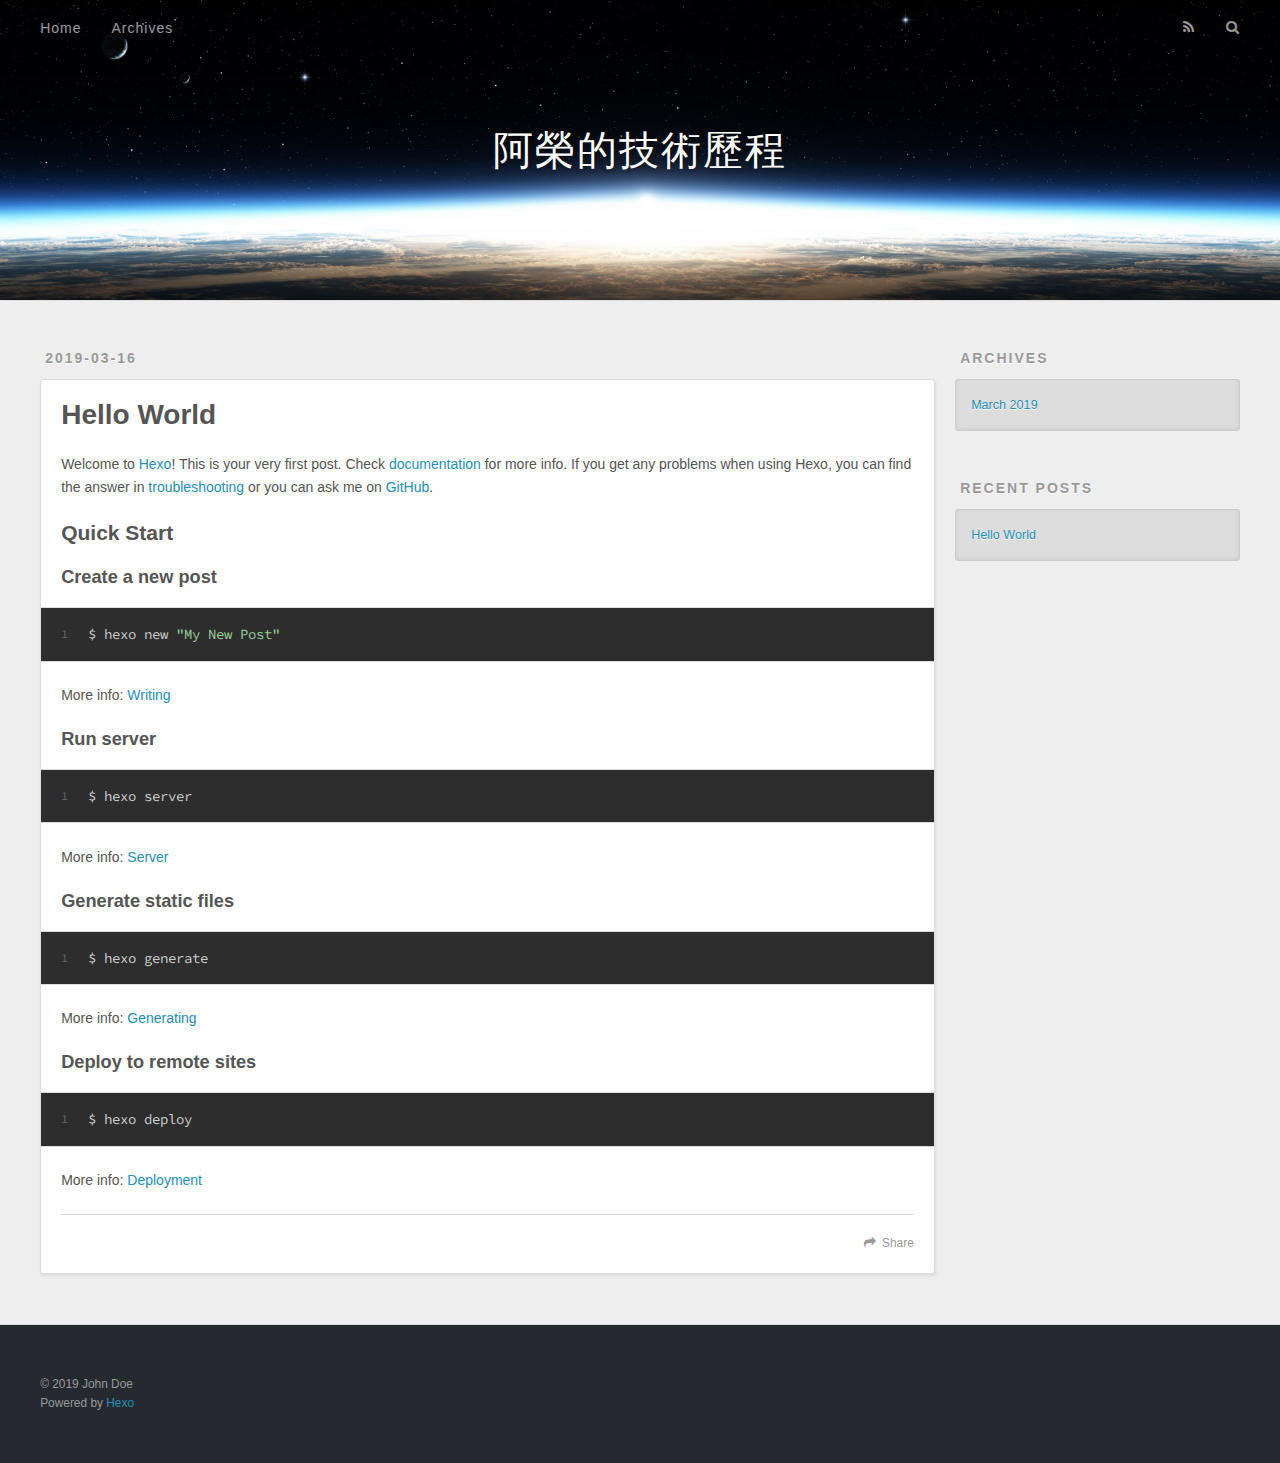
==== index.html @ 1926d674 "Site updated: 2019-03-16 15:23:18" ====
<!DOCTYPE html>
<html>
<head><meta name="generator" content="Hexo 3.8.0">
  <meta charset="utf-8">
  

  
  <title>阿榮的技術歷程</title>
  <meta name="viewport" content="width=device-width, initial-scale=1, maximum-scale=1">
  <meta name="description" content="Impossible is a word to be found only in the dictionary of fools. -- Napoleon">
<meta property="og:type" content="website">
<meta property="og:title" content="阿榮的技術歷程">
<meta property="og:url" content="http://yoursite.com/index.html">
<meta property="og:site_name" content="阿榮的技術歷程">
<meta property="og:description" content="Impossible is a word to be found only in the dictionary of fools. -- Napoleon">
<meta property="og:locale" content="default">
<meta name="twitter:card" content="summary">
<meta name="twitter:title" content="阿榮的技術歷程">
<meta name="twitter:description" content="Impossible is a word to be found only in the dictionary of fools. -- Napoleon">
  
    <link rel="alternate" href="/atom.xml" title="阿榮的技術歷程" type="application/atom+xml">
  
  
    <link rel="icon" href="/favicon.png">
  
  
    <link href="//fonts.googleapis.com/css?family=Source+Code+Pro" rel="stylesheet" type="text/css">
  
  <link rel="stylesheet" href="/css/style.css">
</head>
</html>
<body>
  <div id="container">
    <div id="wrap">
      <header id="header">
  <div id="banner"></div>
  <div id="header-outer" class="outer">
    <div id="header-title" class="inner">
      <h1 id="logo-wrap">
        <a href="/" id="logo">阿榮的技術歷程</a>
      </h1>
      
    </div>
    <div id="header-inner" class="inner">
      <nav id="main-nav">
        <a id="main-nav-toggle" class="nav-icon"></a>
        
          <a class="main-nav-link" href="/">Home</a>
        
          <a class="main-nav-link" href="/archives">Archives</a>
        
      </nav>
      <nav id="sub-nav">
        
          <a id="nav-rss-link" class="nav-icon" href="/atom.xml" title="RSS Feed"></a>
        
        <a id="nav-search-btn" class="nav-icon" title="Search"></a>
      </nav>
      <div id="search-form-wrap">
        <form action="//google.com/search" method="get" accept-charset="UTF-8" class="search-form"><input type="search" name="q" class="search-form-input" placeholder="Search"><button type="submit" class="search-form-submit">&#xF002;</button><input type="hidden" name="sitesearch" value="http://yoursite.com"></form>
      </div>
    </div>
  </div>
</header>
      <div class="outer">
        <section id="main">
  
    <article id="post-hello-world" class="article article-type-post" itemscope itemprop="blogPost">
  <div class="article-meta">
    <a href="/2019/03/16/hello-world/" class="article-date">
  <time datetime="2019-03-16T07:16:13.086Z" itemprop="datePublished">2019-03-16</time>
</a>
    
  </div>
  <div class="article-inner">
    
    
      <header class="article-header">
        
  
    <h1 itemprop="name">
      <a class="article-title" href="/2019/03/16/hello-world/">Hello World</a>
    </h1>
  

      </header>
    
    <div class="article-entry" itemprop="articleBody">
      
        <p>Welcome to <a href="https://hexo.io/" target="_blank" rel="noopener">Hexo</a>! This is your very first post. Check <a href="https://hexo.io/docs/" target="_blank" rel="noopener">documentation</a> for more info. If you get any problems when using Hexo, you can find the answer in <a href="https://hexo.io/docs/troubleshooting.html" target="_blank" rel="noopener">troubleshooting</a> or you can ask me on <a href="https://github.com/hexojs/hexo/issues" target="_blank" rel="noopener">GitHub</a>.</p>
<h2 id="Quick-Start"><a href="#Quick-Start" class="headerlink" title="Quick Start"></a>Quick Start</h2><h3 id="Create-a-new-post"><a href="#Create-a-new-post" class="headerlink" title="Create a new post"></a>Create a new post</h3><figure class="highlight bash"><table><tr><td class="gutter"><pre><span class="line">1</span><br></pre></td><td class="code"><pre><span class="line">$ hexo new <span class="string">"My New Post"</span></span><br></pre></td></tr></table></figure>
<p>More info: <a href="https://hexo.io/docs/writing.html" target="_blank" rel="noopener">Writing</a></p>
<h3 id="Run-server"><a href="#Run-server" class="headerlink" title="Run server"></a>Run server</h3><figure class="highlight bash"><table><tr><td class="gutter"><pre><span class="line">1</span><br></pre></td><td class="code"><pre><span class="line">$ hexo server</span><br></pre></td></tr></table></figure>
<p>More info: <a href="https://hexo.io/docs/server.html" target="_blank" rel="noopener">Server</a></p>
<h3 id="Generate-static-files"><a href="#Generate-static-files" class="headerlink" title="Generate static files"></a>Generate static files</h3><figure class="highlight bash"><table><tr><td class="gutter"><pre><span class="line">1</span><br></pre></td><td class="code"><pre><span class="line">$ hexo generate</span><br></pre></td></tr></table></figure>
<p>More info: <a href="https://hexo.io/docs/generating.html" target="_blank" rel="noopener">Generating</a></p>
<h3 id="Deploy-to-remote-sites"><a href="#Deploy-to-remote-sites" class="headerlink" title="Deploy to remote sites"></a>Deploy to remote sites</h3><figure class="highlight bash"><table><tr><td class="gutter"><pre><span class="line">1</span><br></pre></td><td class="code"><pre><span class="line">$ hexo deploy</span><br></pre></td></tr></table></figure>
<p>More info: <a href="https://hexo.io/docs/deployment.html" target="_blank" rel="noopener">Deployment</a></p>

      
    </div>
    <footer class="article-footer">
      <a data-url="http://yoursite.com/2019/03/16/hello-world/" data-id="cjtb5z2pp0000u8vfqrn2j6ut" class="article-share-link">Share</a>
      
      
    </footer>
  </div>
  
</article>


  


</section>
        
          <aside id="sidebar">
  
    

  
    

  
    
  
    
  <div class="widget-wrap">
    <h3 class="widget-title">Archives</h3>
    <div class="widget">
      <ul class="archive-list"><li class="archive-list-item"><a class="archive-list-link" href="/archives/2019/03/">March 2019</a></li></ul>
    </div>
  </div>


  
    
  <div class="widget-wrap">
    <h3 class="widget-title">Recent Posts</h3>
    <div class="widget">
      <ul>
        
          <li>
            <a href="/2019/03/16/hello-world/">Hello World</a>
          </li>
        
      </ul>
    </div>
  </div>

  
</aside>
        
      </div>
      <footer id="footer">
  
  <div class="outer">
    <div id="footer-info" class="inner">
      &copy; 2019 John Doe<br>
      Powered by <a href="http://hexo.io/" target="_blank">Hexo</a>
    </div>
  </div>
</footer>
    </div>
    <nav id="mobile-nav">
  
    <a href="/" class="mobile-nav-link">Home</a>
  
    <a href="/archives" class="mobile-nav-link">Archives</a>
  
</nav>
    

<script src="//ajax.googleapis.com/ajax/libs/jquery/2.0.3/jquery.min.js"></script>


  <link rel="stylesheet" href="/fancybox/jquery.fancybox.css">
  <script src="/fancybox/jquery.fancybox.pack.js"></script>


<script src="/js/script.js"></script>



  </div>
</body>
</html>
---- css/style.css ----
body {
  width: 100%;
}
body:before,
body:after {
  content: "";
  display: table;
}
body:after {
  clear: both;
}
html,
body,
div,
span,
applet,
object,
iframe,
h1,
h2,
h3,
h4,
h5,
h6,
p,
blockquote,
pre,
a,
abbr,
acronym,
address,
big,
cite,
code,
del,
dfn,
em,
img,
ins,
kbd,
q,
s,
samp,
small,
strike,
strong,
sub,
sup,
tt,
var,
dl,
dt,
dd,
ol,
ul,
li,
fieldset,
form,
label,
legend,
table,
caption,
tbody,
tfoot,
thead,
tr,
th,
td {
  margin: 0;
  padding: 0;
  border: 0;
  outline: 0;
  font-weight: inherit;
  font-style: inherit;
  font-family: inherit;
  font-size: 100%;
  vertical-align: baseline;
}
body {
  line-height: 1;
  color: #000;
  background: #fff;
}
ol,
ul {
  list-style: none;
}
table {
  border-collapse: separate;
  border-spacing: 0;
  vertical-align: middle;
}
caption,
th,
td {
  text-align: left;
  font-weight: normal;
  vertical-align: middle;
}
a img {
  border: none;
}
input,
button {
  margin: 0;
  padding: 0;
}
input::-moz-focus-inner,
button::-moz-focus-inner {
  border: 0;
  padding: 0;
}
@font-face {
  font-family: FontAwesome;
  font-style: normal;
  font-weight: normal;
  src: url("fonts/fontawesome-webfont.eot?v=#4.0.3");
  src: url("fonts/fontawesome-webfont.eot?#iefix&v=#4.0.3") format("embedded-opentype"), url("fonts/fontawesome-webfont.woff?v=#4.0.3") format("woff"), url("fonts/fontawesome-webfont.ttf?v=#4.0.3") format("truetype"), url("fonts/fontawesome-webfont.svg#fontawesomeregular?v=#4.0.3") format("svg");
}
html,
body,
#container {
  height: 100%;
}
body {
  background: #eee;
  font: 14px -apple-system, BlinkMacSystemFont, "Segoe UI", "Roboto", "Oxygen", "Ubuntu", "Cantarell", "Fira Sans", "Droid Sans", "Helvetica Neue", sans-serif;
  -webkit-text-size-adjust: 100%;
}
.outer {
  max-width: 1220px;
  margin: 0 auto;
  padding: 0 20px;
}
.outer:before,
.outer:after {
  content: "";
  display: table;
}
.outer:after {
  clear: both;
}
.inner {
  display: inline;
  float: left;
  width: 98.33333333333333%;
  margin: 0 0.833333333333333%;
}
.left,
.alignleft {
  float: left;
}
.right,
.alignright {
  float: right;
}
.clear {
  clear: both;
}
#container {
  position: relative;
}
.mobile-nav-on {
  overflow: hidden;
}
#wrap {
  height: 100%;
  width: 100%;
  position: absolute;
  top: 0;
  left: 0;
  -webkit-transition: 0.2s ease-out;
  -moz-transition: 0.2s ease-out;
  -ms-transition: 0.2s ease-out;
  transition: 0.2s ease-out;
  z-index: 1;
  background: #eee;
}
.mobile-nav-on #wrap {
  left: 280px;
}
@media screen and (min-width: 768px) {
  #main {
    display: inline;
    float: left;
    width: 73.33333333333333%;
    margin: 0 0.833333333333333%;
  }
}
.article-date,
.article-category-link,
.archive-year,
.widget-title {
  text-decoration: none;
  text-transform: uppercase;
  letter-spacing: 2px;
  color: #999;
  margin-bottom: 1em;
  margin-left: 5px;
  line-height: 1em;
  text-shadow: 0 1px #fff;
  font-weight: bold;
}
.article-inner,
.archive-article-inner {
  background: #fff;
  -webkit-box-shadow: 1px 2px 3px #ddd;
  box-shadow: 1px 2px 3px #ddd;
  border: 1px solid #ddd;
  border-radius: 3px;
}
.article-entry h1,
.widget h1 {
  font-size: 2em;
}
.article-entry h2,
.widget h2 {
  font-size: 1.5em;
}
.article-entry h3,
.widget h3 {
  font-size: 1.3em;
}
.article-entry h4,
.widget h4 {
  font-size: 1.2em;
}
.article-entry h5,
.widget h5 {
  font-size: 1em;
}
.article-entry h6,
.widget h6 {
  font-size: 1em;
  color: #999;
}
.article-entry hr,
.widget hr {
  border: 1px dashed #ddd;
}
.article-entry strong,
.widget strong {
  font-weight: bold;
}
.article-entry em,
.widget em,
.article-entry cite,
.widget cite {
  font-style: italic;
}
.article-entry sup,
.widget sup,
.article-entry sub,
.widget sub {
  font-size: 0.75em;
  line-height: 0;
  position: relative;
  vertical-align: baseline;
}
.article-entry sup,
.widget sup {
  top: -0.5em;
}
.article-entry sub,
.widget sub {
  bottom: -0.2em;
}
.article-entry small,
.widget small {
  font-size: 0.85em;
}
.article-entry acronym,
.widget acronym,
.article-entry abbr,
.widget abbr {
  border-bottom: 1px dotted;
}
.article-entry ul,
.widget ul,
.article-entry ol,
.widget ol,
.article-entry dl,
.widget dl {
  margin: 0 20px;
  line-height: 1.6em;
}
.article-entry ul ul,
.widget ul ul,
.article-entry ol ul,
.widget ol ul,
.article-entry ul ol,
.widget ul ol,
.article-entry ol ol,
.widget ol ol {
  margin-top: 0;
  margin-bottom: 0;
}
.article-entry ul,
.widget ul {
  list-style: disc;
}
.article-entry ol,
.widget ol {
  list-style: decimal;
}
.article-entry dt,
.widget dt {
  font-weight: bold;
}
#header {
  height: 300px;
  position: relative;
  border-bottom: 1px solid #ddd;
}
#header:before,
#header:after {
  content: "";
  position: absolute;
  left: 0;
  right: 0;
  height: 40px;
}
#header:before {
  top: 0;
  background: -webkit-linear-gradient(rgba(0,0,0,0.2), transparent);
  background: -moz-linear-gradient(rgba(0,0,0,0.2), transparent);
  background: -ms-linear-gradient(rgba(0,0,0,0.2), transparent);
  background: linear-gradient(rgba(0,0,0,0.2), transparent);
}
#header:after {
  bottom: 0;
  background: -webkit-linear-gradient(transparent, rgba(0,0,0,0.2));
  background: -moz-linear-gradient(transparent, rgba(0,0,0,0.2));
  background: -ms-linear-gradient(transparent, rgba(0,0,0,0.2));
  background: linear-gradient(transparent, rgba(0,0,0,0.2));
}
#header-outer {
  height: 100%;
  position: relative;
}
#header-inner {
  position: relative;
  overflow: hidden;
}
#banner {
  position: absolute;
  top: 0;
  left: 0;
  width: 100%;
  height: 100%;
  background: url("images/banner.jpg") center #000;
  -webkit-background-size: cover;
  -moz-background-size: cover;
  background-size: cover;
  z-index: -1;
}
#header-title {
  text-align: center;
  height: 40px;
  position: absolute;
  top: 50%;
  left: 0;
  margin-top: -20px;
}
#logo,
#subtitle {
  text-decoration: none;
  color: #fff;
  font-weight: 300;
  text-shadow: 0 1px 4px rgba(0,0,0,0.3);
}
#logo {
  font-size: 40px;
  line-height: 40px;
  letter-spacing: 2px;
}
#subtitle {
  font-size: 16px;
  line-height: 16px;
  letter-spacing: 1px;
}
#subtitle-wrap {
  margin-top: 16px;
}
#main-nav {
  float: left;
  margin-left: -15px;
}
.nav-icon,
.main-nav-link {
  float: left;
  color: #fff;
  opacity: 0.6;
  text-decoration: none;
  text-shadow: 0 1px rgba(0,0,0,0.2);
  -webkit-transition: opacity 0.2s;
  -moz-transition: opacity 0.2s;
  -ms-transition: opacity 0.2s;
  transition: opacity 0.2s;
  display: block;
  padding: 20px 15px;
}
.nav-icon:hover,
.main-nav-link:hover {
  opacity: 1;
}
.nav-icon {
  font-family: FontAwesome;
  text-align: center;
  font-size: 14px;
  width: 14px;
  height: 14px;
  padding: 20px 15px;
  position: relative;
  cursor: pointer;
}
.main-nav-link {
  font-weight: 300;
  letter-spacing: 1px;
}
@media screen and (max-width: 479px) {
  .main-nav-link {
    display: none;
  }
}
#main-nav-toggle {
  display: none;
}
#main-nav-toggle:before {
  content: "\f0c9";
}
@media screen and (max-width: 479px) {
  #main-nav-toggle {
    display: block;
  }
}
#sub-nav {
  float: right;
  margin-right: -15px;
}
#nav-rss-link:before {
  content: "\f09e";
}
#nav-search-btn:before {
  content: "\f002";
}
#search-form-wrap {
  position: absolute;
  top: 15px;
  width: 150px;
  height: 30px;
  right: -150px;
  opacity: 0;
  -webkit-transition: 0.2s ease-out;
  -moz-transition: 0.2s ease-out;
  -ms-transition: 0.2s ease-out;
  transition: 0.2s ease-out;
}
#search-form-wrap.on {
  opacity: 1;
  right: 0;
}
@media screen and (max-width: 479px) {
  #search-form-wrap {
    width: 100%;
    right: -100%;
  }
}
.search-form {
  position: absolute;
  top: 0;
  left: 0;
  right: 0;
  background: #fff;
  padding: 5px 15px;
  border-radius: 15px;
  -webkit-box-shadow: 0 0 10px rgba(0,0,0,0.3);
  box-shadow: 0 0 10px rgba(0,0,0,0.3);
}
.search-form-input {
  border: none;
  background: none;
  color: #555;
  width: 100%;
  font: 13px -apple-system, BlinkMacSystemFont, "Segoe UI", "Roboto", "Oxygen", "Ubuntu", "Cantarell", "Fira Sans", "Droid Sans", "Helvetica Neue", sans-serif;
  outline: none;
}
.search-form-input::-webkit-search-results-decoration,
.search-form-input::-webkit-search-cancel-button {
  -webkit-appearance: none;
}
.search-form-submit {
  position: absolute;
  top: 50%;
  right: 10px;
  margin-top: -7px;
  font: 13px FontAwesome;
  border: none;
  background: none;
  color: #bbb;
  cursor: pointer;
}
.search-form-submit:hover,
.search-form-submit:focus {
  color: #777;
}
.article {
  margin: 50px 0;
}
.article-inner {
  overflow: hidden;
}
.article-meta:before,
.article-meta:after {
  content: "";
  display: table;
}
.article-meta:after {
  clear: both;
}
.article-date {
  float: left;
}
.article-category {
  float: left;
  line-height: 1em;
  color: #ccc;
  text-shadow: 0 1px #fff;
  margin-left: 8px;
}
.article-category:before {
  content: "\2022";
}
.article-category-link {
  margin: 0 12px 1em;
}
.article-header {
  padding: 20px 20px 0;
}
.article-title {
  text-decoration: none;
  font-size: 2em;
  font-weight: bold;
  color: #555;
  line-height: 1.1em;
  -webkit-transition: color 0.2s;
  -moz-transition: color 0.2s;
  -ms-transition: color 0.2s;
  transition: color 0.2s;
}
a.article-title:hover {
  color: #258fb8;
}
.article-entry {
  color: #555;
  padding: 0 20px;
}
.article-entry:before,
.article-entry:after {
  content: "";
  display: table;
}
.article-entry:after {
  clear: both;
}
.article-entry p,
.article-entry table {
  line-height: 1.6em;
  margin: 1.6em 0;
}
.article-entry h1,
.article-entry h2,
.article-entry h3,
.article-entry h4,
.article-entry h5,
.article-entry h6 {
  font-weight: bold;
}
.article-entry h1,
.article-entry h2,
.article-entry h3,
.article-entry h4,
.article-entry h5,
.article-entry h6 {
  line-height: 1.1em;
  margin: 1.1em 0;
}
.article-entry a {
  color: #258fb8;
  text-decoration: none;
}
.article-entry a:hover {
  text-decoration: underline;
}
.article-entry ul,
.article-entry ol,
.article-entry dl {
  margin-top: 1.6em;
  margin-bottom: 1.6em;
}
.article-entry img,
.article-entry video {
  max-width: 100%;
  height: auto;
  display: block;
  margin: auto;
}
.article-entry iframe {
  border: none;
}
.article-entry table {
  width: 100%;
  border-collapse: collapse;
  border-spacing: 0;
}
.article-entry th {
  font-weight: bold;
  border-bottom: 3px solid #ddd;
  padding-bottom: 0.5em;
}
.article-entry td {
  border-bottom: 1px solid #ddd;
  padding: 10px 0;
}
.article-entry blockquote {
  font-family: Georgia, "Times New Roman", serif;
  font-size: 1.4em;
  margin: 1.6em 20px;
  text-align: center;
}
.article-entry blockquote footer {
  font-size: 14px;
  margin: 1.6em 0;
  font-family: -apple-system, BlinkMacSystemFont, "Segoe UI", "Roboto", "Oxygen", "Ubuntu", "Cantarell", "Fira Sans", "Droid Sans", "Helvetica Neue", sans-serif;
}
.article-entry blockquote footer cite:before {
  content: "—";
  padding: 0 0.5em;
}
.article-entry .pullquote {
  text-align: left;
  width: 45%;
  margin: 0;
}
.article-entry .pullquote.left {
  margin-left: 0.5em;
  margin-right: 1em;
}
.article-entry .pullquote.right {
  margin-right: 0.5em;
  margin-left: 1em;
}
.article-entry .caption {
  color: #999;
  display: block;
  font-size: 0.9em;
  margin-top: 0.5em;
  position: relative;
  text-align: center;
}
.article-entry .video-container {
  position: relative;
  padding-top: 56.25%;
  height: 0;
  overflow: hidden;
}
.article-entry .video-container iframe,
.article-entry .video-container object,
.article-entry .video-container embed {
  position: absolute;
  top: 0;
  left: 0;
  width: 100%;
  height: 100%;
  margin-top: 0;
}
.article-more-link a {
  display: inline-block;
  line-height: 1em;
  padding: 6px 15px;
  border-radius: 15px;
  background: #eee;
  color: #999;
  text-shadow: 0 1px #fff;
  text-decoration: none;
}
.article-more-link a:hover {
  background: #258fb8;
  color: #fff;
  text-decoration: none;
  text-shadow: 0 1px #1e7293;
}
.article-footer {
  font-size: 0.85em;
  line-height: 1.6em;
  border-top: 1px solid #ddd;
  padding-top: 1.6em;
  margin: 0 20px 20px;
}
.article-footer:before,
.article-footer:after {
  content: "";
  display: table;
}
.article-footer:after {
  clear: both;
}
.article-footer a {
  color: #999;
  text-decoration: none;
}
.article-footer a:hover {
  color: #555;
}
.article-tag-list-item {
  float: left;
  margin-right: 10px;
}
.article-tag-list-link:before {
  content: "#";
}
.article-comment-link {
  float: right;
}
.article-comment-link:before {
  content: "\f075";
  font-family: FontAwesome;
  padding-right: 8px;
}
.article-share-link {
  cursor: pointer;
  float: right;
  margin-left: 20px;
}
.article-share-link:before {
  content: "\f064";
  font-family: FontAwesome;
  padding-right: 6px;
}
#article-nav {
  position: relative;
}
#article-nav:before,
#article-nav:after {
  content: "";
  display: table;
}
#article-nav:after {
  clear: both;
}
@media screen and (min-width: 768px) {
  #article-nav {
    margin: 50px 0;
  }
  #article-nav:before {
    width: 8px;
    height: 8px;
    position: absolute;
    top: 50%;
    left: 50%;
    margin-top: -4px;
    margin-left: -4px;
    content: "";
    border-radius: 50%;
    background: #ddd;
    -webkit-box-shadow: 0 1px 2px #fff;
    box-shadow: 0 1px 2px #fff;
  }
}
.article-nav-link-wrap {
  text-decoration: none;
  text-shadow: 0 1px #fff;
  color: #999;
  -webkit-box-sizing: border-box;
  -moz-box-sizing: border-box;
  box-sizing: border-box;
  margin-top: 50px;
  text-align: center;
  display: block;
}
.article-nav-link-wrap:hover {
  color: #555;
}
@media screen and (min-width: 768px) {
  .article-nav-link-wrap {
    width: 50%;
    margin-top: 0;
  }
}
@media screen and (min-width: 768px) {
  #article-nav-newer {
    float: left;
    text-align: right;
    padding-right: 20px;
  }
}
@media screen and (min-width: 768px) {
  #article-nav-older {
    float: right;
    text-align: left;
    padding-left: 20px;
  }
}
.article-nav-caption {
  text-transform: uppercase;
  letter-spacing: 2px;
  color: #ddd;
  line-height: 1em;
  font-weight: bold;
}
#article-nav-newer .article-nav-caption {
  margin-right: -2px;
}
.article-nav-title {
  font-size: 0.85em;
  line-height: 1.6em;
  margin-top: 0.5em;
}
.article-share-box {
  position: absolute;
  display: none;
  background: #fff;
  -webkit-box-shadow: 1px 2px 10px rgba(0,0,0,0.2);
  box-shadow: 1px 2px 10px rgba(0,0,0,0.2);
  border-radius: 3px;
  margin-left: -145px;
  overflow: hidden;
  z-index: 1;
}
.article-share-box.on {
  display: block;
}
.article-share-input {
  width: 100%;
  background: none;
  -webkit-box-sizing: border-box;
  -moz-box-sizing: border-box;
  box-sizing: border-box;
  font: 14px -apple-system, BlinkMacSystemFont, "Segoe UI", "Roboto", "Oxygen", "Ubuntu", "Cantarell", "Fira Sans", "Droid Sans", "Helvetica Neue", sans-serif;
  padding: 0 15px;
  color: #555;
  outline: none;
  border: 1px solid #ddd;
  border-radius: 3px 3px 0 0;
  height: 36px;
  line-height: 36px;
}
.article-share-links {
  background: #eee;
}
.article-share-links:before,
.article-share-links:after {
  content: "";
  display: table;
}
.article-share-links:after {
  clear: both;
}
.article-share-twitter,
.article-share-facebook,
.article-share-pinterest,
.article-share-google {
  width: 50px;
  height: 36px;
  display: block;
  float: left;
  position: relative;
  color: #999;
  text-shadow: 0 1px #fff;
}
.article-share-twitter:before,
.article-share-facebook:before,
.article-share-pinterest:before,
.article-share-google:before {
  font-size: 20px;
  font-family: FontAwesome;
  width: 20px;
  height: 20px;
  position: absolute;
  top: 50%;
  left: 50%;
  margin-top: -10px;
  margin-left: -10px;
  text-align: center;
}
.article-share-twitter:hover,
.article-share-facebook:hover,
.article-share-pinterest:hover,
.article-share-google:hover {
  color: #fff;
}
.article-share-twitter:before {
  content: "\f099";
}
.article-share-twitter:hover {
  background: #00aced;
  text-shadow: 0 1px #008abe;
}
.article-share-facebook:before {
  content: "\f09a";
}
.article-share-facebook:hover {
  background: #3b5998;
  text-shadow: 0 1px #2f477a;
}
.article-share-pinterest:before {
  content: "\f0d2";
}
.article-share-pinterest:hover {
  background: #cb2027;
  text-shadow: 0 1px #a21a1f;
}
.article-share-google:before {
  content: "\f0d5";
}
.article-share-google:hover {
  background: #dd4b39;
  text-shadow: 0 1px #be3221;
}
.article-gallery {
  background: #000;
  position: relative;
}
.article-gallery-photos {
  position: relative;
  overflow: hidden;
}
.article-gallery-img {
  display: none;
  max-width: 100%;
}
.article-gallery-img:first-child {
  display: block;
}
.article-gallery-img.loaded {
  position: absolute;
  display: block;
}
.article-gallery-img img {
  display: block;
  max-width: 100%;
  margin: 0 auto;
}
#comments {
  background: #fff;
  -webkit-box-shadow: 1px 2px 3px #ddd;
  box-shadow: 1px 2px 3px #ddd;
  padding: 20px;
  border: 1px solid #ddd;
  border-radius: 3px;
  margin: 50px 0;
}
#comments a {
  color: #258fb8;
}
.archives-wrap {
  margin: 50px 0;
}
.archives:before,
.archives:after {
  content: "";
  display: table;
}
.archives:after {
  clear: both;
}
.archive-year-wrap {
  margin-bottom: 1em;
}
.archives {
  -webkit-column-gap: 10px;
  -moz-column-gap: 10px;
  column-gap: 10px;
}
@media screen and (min-width: 480px) and (max-width: 767px) {
  .archives {
    -webkit-column-count: 2;
    -moz-column-count: 2;
    column-count: 2;
  }
}
@media screen and (min-width: 768px) {
  .archives {
    -webkit-column-count: 3;
    -moz-column-count: 3;
    column-count: 3;
  }
}
.archive-article {
  -webkit-column-break-inside: avoid;
  page-break-inside: avoid;
  overflow: hidden;
  break-inside: avoid-column;
}
.archive-article-inner {
  padding: 10px;
  margin-bottom: 15px;
}
.archive-article-title {
  text-decoration: none;
  font-weight: bold;
  color: #555;
  -webkit-transition: color 0.2s;
  -moz-transition: color 0.2s;
  -ms-transition: color 0.2s;
  transition: color 0.2s;
  line-height: 1.6em;
}
.archive-article-title:hover {
  color: #258fb8;
}
.archive-article-footer {
  margin-top: 1em;
}
.archive-article-date {
  color: #999;
  text-decoration: none;
  font-size: 0.85em;
  line-height: 1em;
  margin-bottom: 0.5em;
  display: block;
}
#page-nav {
  margin: 50px auto;
  background: #fff;
  -webkit-box-shadow: 1px 2px 3px #ddd;
  box-shadow: 1px 2px 3px #ddd;
  border: 1px solid #ddd;
  border-radius: 3px;
  text-align: center;
  color: #999;
  overflow: hidden;
}
#page-nav:before,
#page-nav:after {
  content: "";
  display: table;
}
#page-nav:after {
  clear: both;
}
#page-nav a,
#page-nav span {
  padding: 10px 20px;
  line-height: 1;
  height: 2ex;
}
#page-nav a {
  color: #999;
  text-decoration: none;
}
#page-nav a:hover {
  background: #999;
  color: #fff;
}
#page-nav .prev {
  float: left;
}
#page-nav .next {
  float: right;
}
#page-nav .page-number {
  display: inline-block;
}
@media screen and (max-width: 479px) {
  #page-nav .page-number {
    display: none;
  }
}
#page-nav .current {
  color: #555;
  font-weight: bold;
}
#page-nav .space {
  color: #ddd;
}
#footer {
  background: #262a30;
  padding: 50px 0;
  border-top: 1px solid #ddd;
  color: #999;
}
#footer a {
  color: #258fb8;
  text-decoration: none;
}
#footer a:hover {
  text-decoration: underline;
}
#footer-info {
  line-height: 1.6em;
  font-size: 0.85em;
}
.article-entry pre,
.article-entry .highlight {
  background: #2d2d2d;
  margin: 0 -20px;
  padding: 15px 20px;
  border-style: solid;
  border-color: #ddd;
  border-width: 1px 0;
  overflow: auto;
  color: #ccc;
  line-height: 22.400000000000002px;
}
.article-entry .highlight .gutter pre,
.article-entry .gist .gist-file .gist-data .line-numbers {
  color: #666;
  font-size: 0.85em;
}
.article-entry pre,
.article-entry code {
  font-family: "Source Code Pro", Consolas, Monaco, Menlo, Consolas, monospace;
}
.article-entry code {
  background: #eee;
  text-shadow: 0 1px #fff;
  padding: 0 0.3em;
}
.article-entry pre code {
  background: none;
  text-shadow: none;
  padding: 0;
}
.article-entry .highlight pre {
  border: none;
  margin: 0;
  padding: 0;
}
.article-entry .highlight table {
  margin: 0;
  width: auto;
}
.article-entry .highlight td {
  border: none;
  padding: 0;
}
.article-entry .highlight figcaption {
  font-size: 0.85em;
  color: #999;
  line-height: 1em;
  margin-bottom: 1em;
}
.article-entry .highlight figcaption:before,
.article-entry .highlight figcaption:after {
  content: "";
  display: table;
}
.article-entry .highlight figcaption:after {
  clear: both;
}
.article-entry .highlight figcaption a {
  float: right;
}
.article-entry .highlight .gutter pre {
  text-align: right;
  padding-right: 20px;
}
.article-entry .highlight .line {
  height: 22.400000000000002px;
}
.article-entry .highlight .line.marked {
  background: #515151;
}
.article-entry .gist {
  margin: 0 -20px;
  border-style: solid;
  border-color: #ddd;
  border-width: 1px 0;
  background: #2d2d2d;
  padding: 15px 20px 15px 0;
}
.article-entry .gist .gist-file {
  border: none;
  font-family: "Source Code Pro", Consolas, Monaco, Menlo, Consolas, monospace;
  margin: 0;
}
.article-entry .gist .gist-file .gist-data {
  background: none;
  border: none;
}
.article-entry .gist .gist-file .gist-data .line-numbers {
  background: none;
  border: none;
  padding: 0 20px 0 0;
}
.article-entry .gist .gist-file .gist-data .line-data {
  padding: 0 !important;
}
.article-entry .gist .gist-file .highlight {
  margin: 0;
  padding: 0;
  border: none;
}
.article-entry .gist .gist-file .gist-meta {
  background: #2d2d2d;
  color: #999;
  font: 0.85em -apple-system, BlinkMacSystemFont, "Segoe UI", "Roboto", "Oxygen", "Ubuntu", "Cantarell", "Fira Sans", "Droid Sans", "Helvetica Neue", sans-serif;
  text-shadow: 0 0;
  padding: 0;
  margin-top: 1em;
  margin-left: 20px;
}
.article-entry .gist .gist-file .gist-meta a {
  color: #258fb8;
  font-weight: normal;
}
.article-entry .gist .gist-file .gist-meta a:hover {
  text-decoration: underline;
}
pre .comment,
pre .title {
  color: #999;
}
pre .variable,
pre .attribute,
pre .tag,
pre .regexp,
pre .ruby .constant,
pre .xml .tag .title,
pre .xml .pi,
pre .xml .doctype,
pre .html .doctype,
pre .css .id,
pre .css .class,
pre .css .pseudo {
  color: #f2777a;
}
pre .number,
pre .preprocessor,
pre .built_in,
pre .literal,
pre .params,
pre .constant {
  color: #f99157;
}
pre .class,
pre .ruby .class .title,
pre .css .rules .attribute {
  color: #9c9;
}
pre .string,
pre .value,
pre .inheritance,
pre .header,
pre .ruby .symbol,
pre .xml .cdata {
  color: #9c9;
}
pre .css .hexcolor {
  color: #6cc;
}
pre .function,
pre .python .decorator,
pre .python .title,
pre .ruby .function .title,
pre .ruby .title .keyword,
pre .perl .sub,
pre .javascript .title,
pre .coffeescript .title {
  color: #69c;
}
pre .keyword,
pre .javascript .function {
  color: #c9c;
}
@media screen and (max-width: 479px) {
  #mobile-nav {
    position: absolute;
    top: 0;
    left: 0;
    width: 280px;
    height: 100%;
    background: #191919;
    border-right: 1px solid #fff;
  }
}
@media screen and (max-width: 479px) {
  .mobile-nav-link {
    display: block;
    color: #999;
    text-decoration: none;
    padding: 15px 20px;
    font-weight: bold;
  }
  .mobile-nav-link:hover {
    color: #fff;
  }
}
@media screen and (min-width: 768px) {
  #sidebar {
    display: inline;
    float: left;
    width: 23.333333333333332%;
    margin: 0 0.833333333333333%;
  }
}
.widget-wrap {
  margin: 50px 0;
}
.widget {
  color: #777;
  text-shadow: 0 1px #fff;
  background: #ddd;
  -webkit-box-shadow: 0 -1px 4px #ccc inset;
  box-shadow: 0 -1px 4px #ccc inset;
  border: 1px solid #ccc;
  padding: 15px;
  border-radius: 3px;
}
.widget a {
  color: #258fb8;
  text-decoration: none;
}
.widget a:hover {
  text-decoration: underline;
}
.widget ul ul,
.widget ol ul,
.widget dl ul,
.widget ul ol,
.widget ol ol,
.widget dl ol,
.widget ul dl,
.widget ol dl,
.widget dl dl {
  margin-left: 15px;
  list-style: disc;
}
.widget {
  line-height: 1.6em;
  word-wrap: break-word;
  font-size: 0.9em;
}
.widget ul,
.widget ol {
  list-style: none;
  margin: 0;
}
.widget ul ul,
.widget ol ul,
.widget ul ol,
.widget ol ol {
  margin: 0 20px;
}
.widget ul ul,
.widget ol ul {
  list-style: disc;
}
.widget ul ol,
.widget ol ol {
  list-style: decimal;
}
.category-list-count,
.tag-list-count,
.archive-list-count {
  padding-left: 5px;
  color: #999;
  font-size: 0.85em;
}
.category-list-count:before,
.tag-list-count:before,
.archive-list-count:before {
  content: "(";
}
.category-list-count:after,
.tag-list-count:after,
.archive-list-count:after {
  content: ")";
}
.tagcloud a {
  margin-right: 5px;
  display: inline-block;
}
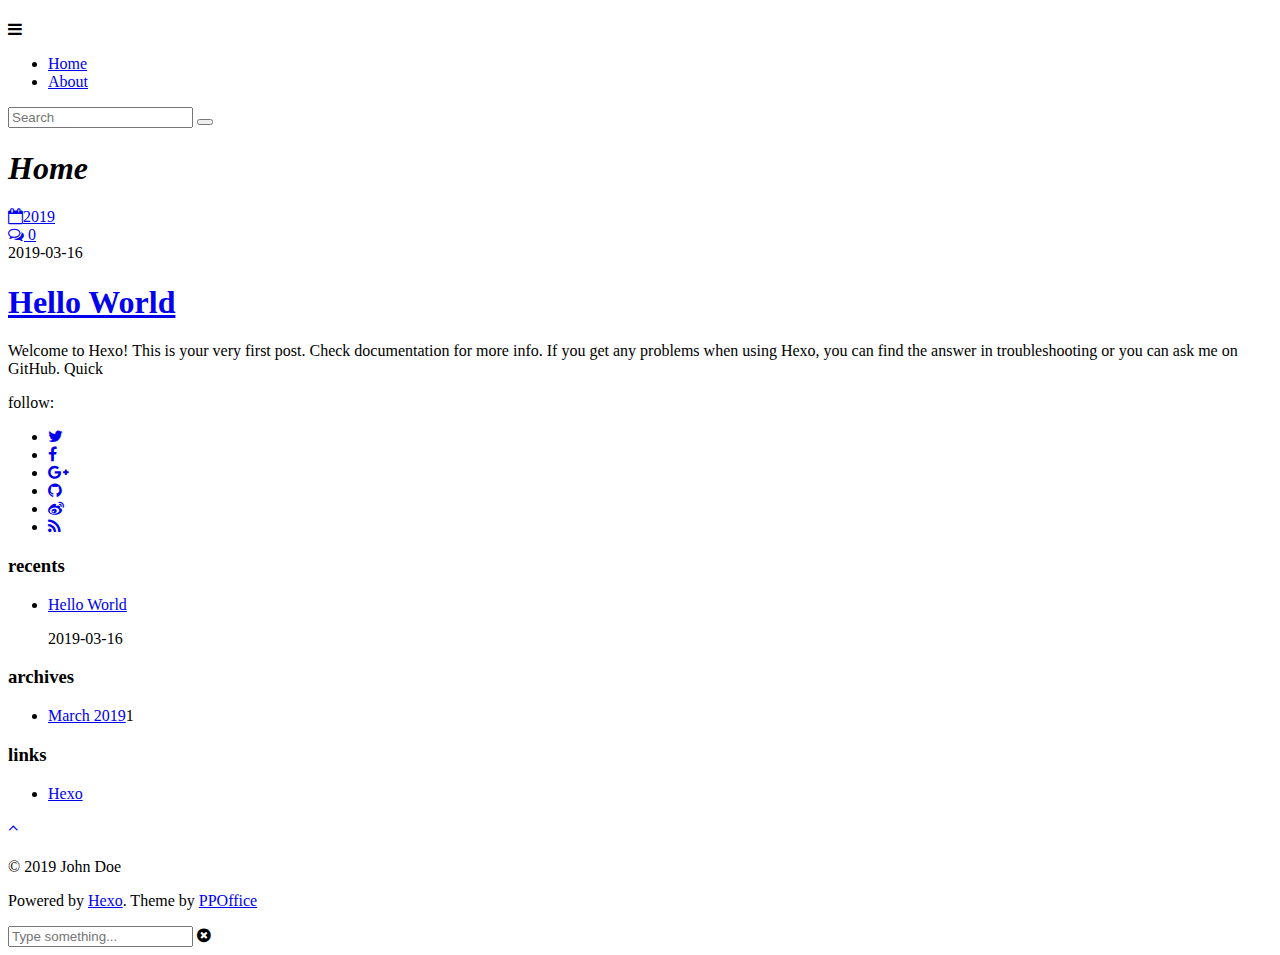
==== commit 49fc6c71: "Site updated: 2019-03-16 19:24:57" ====
--- a/index.html
+++ b/index.html
@@ -1,13 +1,16 @@
 <!DOCTYPE html>
 <html>
 <head><meta name="generator" content="Hexo 3.8.0">
-  <meta charset="utf-8">
-  
-
-  
-  <title>阿榮的技術歷程</title>
-  <meta name="viewport" content="width=device-width, initial-scale=1, maximum-scale=1">
-  <meta name="description" content="Impossible is a word to be found only in the dictionary of fools. -- Napoleon">
+    <meta charset="utf-8">
+
+    
+
+    
+    <title>阿榮的技術歷程</title>
+    
+    <meta name="viewport" content="width=device-width, initial-scale=1, maximum-scale=1">
+    
+    <meta name="description" content="Impossible is a word to be found only in the dictionary of fools. -- Napoleon">
 <meta property="og:type" content="website">
 <meta property="og:title" content="阿榮的技術歷程">
 <meta property="og:url" content="http://yoursite.com/index.html">
@@ -17,171 +20,383 @@
 <meta name="twitter:card" content="summary">
 <meta name="twitter:title" content="阿榮的技術歷程">
 <meta name="twitter:description" content="Impossible is a word to be found only in the dictionary of fools. -- Napoleon">
-  
-    <link rel="alternate" href="/atom.xml" title="阿榮的技術歷程" type="application/atom+xml">
-  
-  
-    <link rel="icon" href="/favicon.png">
-  
-  
-    <link href="//fonts.googleapis.com/css?family=Source+Code+Pro" rel="stylesheet" type="text/css">
-  
-  <link rel="stylesheet" href="/css/style.css">
+    
+
+    
+        <link rel="alternate" href="/" title="阿榮的技術歷程" type="application/atom+xml">
+    
+
+    
+
+    <link rel="stylesheet" href="/libs/font-awesome/css/font-awesome.min.css">
+    <link rel="stylesheet" href="/libs/titillium-web/styles.css">
+    <link rel="stylesheet" href="/libs/source-code-pro/styles.css">
+
+    <link rel="stylesheet" href="/css/style.css">
+
+    <script src="/libs/jquery/3.3.1/jquery.min.js"></script>
+    
+    
+        <link rel="stylesheet" href="/libs/lightgallery/css/lightgallery.min.css">
+    
+    
+        <link rel="stylesheet" href="/libs/justified-gallery/justifiedGallery.min.css">
+    
+    
+    
+
+
 </head>
 </html>
 <body>
-  <div id="container">
     <div id="wrap">
-      <header id="header">
-  <div id="banner"></div>
-  <div id="header-outer" class="outer">
-    <div id="header-title" class="inner">
-      <h1 id="logo-wrap">
-        <a href="/" id="logo">阿榮的技術歷程</a>
-      </h1>
-      
-    </div>
-    <div id="header-inner" class="inner">
-      <nav id="main-nav">
-        <a id="main-nav-toggle" class="nav-icon"></a>
-        
-          <a class="main-nav-link" href="/">Home</a>
-        
-          <a class="main-nav-link" href="/archives">Archives</a>
-        
-      </nav>
-      <nav id="sub-nav">
-        
-          <a id="nav-rss-link" class="nav-icon" href="/atom.xml" title="RSS Feed"></a>
-        
-        <a id="nav-search-btn" class="nav-icon" title="Search"></a>
-      </nav>
-      <div id="search-form-wrap">
-        <form action="//google.com/search" method="get" accept-charset="UTF-8" class="search-form"><input type="search" name="q" class="search-form-input" placeholder="Search"><button type="submit" class="search-form-submit">&#xF002;</button><input type="hidden" name="sitesearch" value="http://yoursite.com"></form>
-      </div>
-    </div>
-  </div>
+        <header id="header">
+    <div id="header-outer" class="outer">
+        <div class="container">
+            <div class="container-inner">
+                <div id="header-title">
+                    <h1 class="logo-wrap">
+                        <a href="/" class="logo"></a>
+                    </h1>
+                    
+                </div>
+                <div id="header-inner" class="nav-container">
+                    <a id="main-nav-toggle" class="nav-icon fa fa-bars"></a>
+                    <div class="nav-container-inner">
+                        <ul id="main-nav">
+                            
+                                <li class="main-nav-list-item">
+                                    <a class="main-nav-list-link" href="/">Home</a>
+                                </li>
+                            
+                                        
+                                    
+                                <li class="main-nav-list-item">
+                                    <a class="main-nav-list-link" href="/about/index.html">About</a>
+                                </li>
+                            
+                        </ul>
+                        <nav id="sub-nav">
+                            <div id="search-form-wrap">
+
+    <form class="search-form">
+        <input type="text" class="ins-search-input search-form-input" placeholder="Search">
+        <button type="submit" class="search-form-submit"></button>
+    </form>
+    <div class="ins-search">
+    <div class="ins-search-mask"></div>
+    <div class="ins-search-container">
+        <div class="ins-input-wrapper">
+            <input type="text" class="ins-search-input" placeholder="Type something...">
+            <span class="ins-close ins-selectable"><i class="fa fa-times-circle"></i></span>
+        </div>
+        <div class="ins-section-wrapper">
+            <div class="ins-section-container"></div>
+        </div>
+    </div>
+</div>
+<script>
+(function (window) {
+    var INSIGHT_CONFIG = {
+        TRANSLATION: {
+            POSTS: 'Posts',
+            PAGES: 'Pages',
+            CATEGORIES: 'Categories',
+            TAGS: 'Tags',
+            UNTITLED: '(Untitled)',
+        },
+        ROOT_URL: '/',
+        CONTENT_URL: '/content.json',
+    };
+    window.INSIGHT_CONFIG = INSIGHT_CONFIG;
+})(window);
+</script>
+<script src="/js/insight.js"></script>
+
+</div>
+                        </nav>
+                    </div>
+                </div>
+            </div>
+        </div>
+    </div>
 </header>
-      <div class="outer">
-        <section id="main">
-  
-    <article id="post-hello-world" class="article article-type-post" itemscope itemprop="blogPost">
-  <div class="article-meta">
-    <a href="/2019/03/16/hello-world/" class="article-date">
-  <time datetime="2019-03-16T07:16:13.086Z" itemprop="datePublished">2019-03-16</time>
+        <div class="container">
+            <div class="main-body container-inner">
+                <div class="main-body-inner">
+                    <section id="main">
+                        <div class="main-body-header">
+    <h1 class="header">
+    
+    <em class="page-title-link" data-url="home">Home</em>
+    </h1>
+</div>
+
+                        <div class="main-body-content">
+                            
+
+    
+    
+        
+        
+        <section class="archives-wrap">
+            <div class="archive-year-wrap">
+                <a href="/archives/2019" class="archive-year"><i class="icon fa fa-calendar-o"></i>2019</a>
+            </div>
+            <div class="archives">
+    
+    
+    
+        <div class="article-row">
+    
+        <article class="article article-summary">
+    <div class="article-summary-inner">
+        
+        <a href="/2019/03/16/hello-world/" class="thumbnail">
+    
+    
+        <span class="thumbnail-image thumbnail-none"></span>
+    
+    
+        
+<span class="comment-counter">
+    <i class="fa fa-comments-o"></i>
+    
+        <span class="disqus-comment-count" data-disqus-identifier data-disqus-url="http://yoursite.com/2019/03/16/hello-world/">0</span>
+    
+</span>
+
+
+    
 </a>
-    
-  </div>
-  <div class="article-inner">
-    
-    
-      <header class="article-header">
-        
-  
-    <h1 itemprop="name">
-      <a class="article-title" href="/2019/03/16/hello-world/">Hello World</a>
-    </h1>
-  
-
-      </header>
-    
-    <div class="article-entry" itemprop="articleBody">
-      
-        <p>Welcome to <a href="https://hexo.io/" target="_blank" rel="noopener">Hexo</a>! This is your very first post. Check <a href="https://hexo.io/docs/" target="_blank" rel="noopener">documentation</a> for more info. If you get any problems when using Hexo, you can find the answer in <a href="https://hexo.io/docs/troubleshooting.html" target="_blank" rel="noopener">troubleshooting</a> or you can ask me on <a href="https://github.com/hexojs/hexo/issues" target="_blank" rel="noopener">GitHub</a>.</p>
-<h2 id="Quick-Start"><a href="#Quick-Start" class="headerlink" title="Quick Start"></a>Quick Start</h2><h3 id="Create-a-new-post"><a href="#Create-a-new-post" class="headerlink" title="Create a new post"></a>Create a new post</h3><figure class="highlight bash"><table><tr><td class="gutter"><pre><span class="line">1</span><br></pre></td><td class="code"><pre><span class="line">$ hexo new <span class="string">"My New Post"</span></span><br></pre></td></tr></table></figure>
-<p>More info: <a href="https://hexo.io/docs/writing.html" target="_blank" rel="noopener">Writing</a></p>
-<h3 id="Run-server"><a href="#Run-server" class="headerlink" title="Run server"></a>Run server</h3><figure class="highlight bash"><table><tr><td class="gutter"><pre><span class="line">1</span><br></pre></td><td class="code"><pre><span class="line">$ hexo server</span><br></pre></td></tr></table></figure>
-<p>More info: <a href="https://hexo.io/docs/server.html" target="_blank" rel="noopener">Server</a></p>
-<h3 id="Generate-static-files"><a href="#Generate-static-files" class="headerlink" title="Generate static files"></a>Generate static files</h3><figure class="highlight bash"><table><tr><td class="gutter"><pre><span class="line">1</span><br></pre></td><td class="code"><pre><span class="line">$ hexo generate</span><br></pre></td></tr></table></figure>
-<p>More info: <a href="https://hexo.io/docs/generating.html" target="_blank" rel="noopener">Generating</a></p>
-<h3 id="Deploy-to-remote-sites"><a href="#Deploy-to-remote-sites" class="headerlink" title="Deploy to remote sites"></a>Deploy to remote sites</h3><figure class="highlight bash"><table><tr><td class="gutter"><pre><span class="line">1</span><br></pre></td><td class="code"><pre><span class="line">$ hexo deploy</span><br></pre></td></tr></table></figure>
-<p>More info: <a href="https://hexo.io/docs/deployment.html" target="_blank" rel="noopener">Deployment</a></p>
-
-      
-    </div>
-    <footer class="article-footer">
-      <a data-url="http://yoursite.com/2019/03/16/hello-world/" data-id="cjtb5z2pp0000u8vfqrn2j6ut" class="article-share-link">Share</a>
-      
-      
-    </footer>
-  </div>
-  
+
+        
+        <div class="article-meta">
+            <div class="category">
+            
+            </div>
+            <div class="date"><time datetime="2019-03-16T07:16:13.086Z" itemprop="datePublished">2019-03-16</time></div>
+        </div>
+        
+    
+        <h1 class="article-title" itemprop="name">
+        <a href="/2019/03/16/hello-world/">Hello World</a>
+        </h1>
+    
+
+        <p class="article-excerpt">
+            Welcome to Hexo! This is your very first post. Check documentation for more info. If you get any problems when using Hexo, you can find the answer in troubleshooting or you can ask me on GitHub.
+Quick
+        </p>
+    </div>
 </article>
-
-
-  
-
-
-</section>
-        
-          <aside id="sidebar">
-  
-    
-
-  
-    
-
-  
-    
-  
-    
-  <div class="widget-wrap">
-    <h3 class="widget-title">Archives</h3>
-    <div class="widget">
-      <ul class="archive-list"><li class="archive-list-item"><a class="archive-list-link" href="/archives/2019/03/">March 2019</a></li></ul>
-    </div>
-  </div>
-
-
-  
-    
-  <div class="widget-wrap">
-    <h3 class="widget-title">Recent Posts</h3>
-    <div class="widget">
-      <ul>
-        
-          <li>
-            <a href="/2019/03/16/hello-world/">Hello World</a>
-          </li>
-        
-      </ul>
-    </div>
-  </div>
-
-  
+    
+        </div>
+    
+
+
+    </div></section>
+
+
+
+                        </div>
+                    </section>
+                    <aside id="sidebar">
+    <a class="sidebar-toggle" title="Expand Sidebar"><i class="toggle icon"></i></a>
+    <div class="sidebar-top">
+        <p>follow:</p>
+        <ul class="social-links">
+            
+                
+                <li>
+                    <a class="social-tooltip" title="twitter" href="/" target="_blank" rel="noopener">
+                        <i class="icon fa fa-twitter"></i>
+                    </a>
+                </li>
+                
+            
+                
+                <li>
+                    <a class="social-tooltip" title="facebook" href="/" target="_blank" rel="noopener">
+                        <i class="icon fa fa-facebook"></i>
+                    </a>
+                </li>
+                
+            
+                
+                <li>
+                    <a class="social-tooltip" title="google-plus" href="/" target="_blank" rel="noopener">
+                        <i class="icon fa fa-google-plus"></i>
+                    </a>
+                </li>
+                
+            
+                
+                <li>
+                    <a class="social-tooltip" title="github" href="https://github.com/ppoffice/hexo-theme-hueman" target="_blank" rel="noopener">
+                        <i class="icon fa fa-github"></i>
+                    </a>
+                </li>
+                
+            
+                
+                <li>
+                    <a class="social-tooltip" title="weibo" href="/" target="_blank" rel="noopener">
+                        <i class="icon fa fa-weibo"></i>
+                    </a>
+                </li>
+                
+            
+                
+                <li>
+                    <a class="social-tooltip" title="rss" href="/" target="_blank" rel="noopener">
+                        <i class="icon fa fa-rss"></i>
+                    </a>
+                </li>
+                
+            
+        </ul>
+    </div>
+    
+    <div class="widgets-container">
+        
+            
+                
+
+            
+                
+    <div class="widget-wrap">
+        <h3 class="widget-title">recents</h3>
+        <div class="widget">
+            <ul id="recent-post" class>
+                
+                    <li>
+                        
+                        <div class="item-thumbnail">
+                            <a href="/2019/03/16/hello-world/" class="thumbnail">
+    
+    
+        <span class="thumbnail-image thumbnail-none"></span>
+    
+    
+</a>
+
+                        </div>
+                        
+                        <div class="item-inner">
+                            <p class="item-category"></p>
+                            <p class="item-title"><a href="/2019/03/16/hello-world/" class="title">Hello World</a></p>
+                            <p class="item-date"><time datetime="2019-03-16T07:16:13.086Z" itemprop="datePublished">2019-03-16</time></p>
+                        </div>
+                    </li>
+                
+            </ul>
+        </div>
+    </div>
+
+            
+                
+
+            
+                
+    <div class="widget-wrap widget-list">
+        <h3 class="widget-title">archives</h3>
+        <div class="widget">
+            <ul class="archive-list"><li class="archive-list-item"><a class="archive-list-link" href="/archives/2019/03/">March 2019</a><span class="archive-list-count">1</span></li></ul>
+        </div>
+    </div>
+
+
+            
+                
+
+            
+                
+
+            
+                
+    <div class="widget-wrap widget-list">
+        <h3 class="widget-title">links</h3>
+        <div class="widget">
+            <ul>
+                
+                    <li>
+                        <a href="http://hexo.io">Hexo</a>
+                    </li>
+                
+            </ul>
+        </div>
+    </div>
+
+
+            
+        
+    </div>
 </aside>
-        
-      </div>
-      <footer id="footer">
-  
-  <div class="outer">
-    <div id="footer-info" class="inner">
-      &copy; 2019 John Doe<br>
-      Powered by <a href="http://hexo.io/" target="_blank">Hexo</a>
-    </div>
-  </div>
+
+                </div>
+            </div>
+        </div>
+        <footer id="footer">
+    <div class="container">
+        <div class="container-inner">
+            <a id="back-to-top" href="javascript:;"><i class="icon fa fa-angle-up"></i></a>
+            <div class="credit">
+                <h1 class="logo-wrap">
+                    <a href="/" class="logo"></a>
+                </h1>
+                <p>&copy; 2019 John Doe</p>
+                <p>Powered by <a href="//hexo.io/" target="_blank">Hexo</a>. Theme by <a href="//github.com/ppoffice" target="_blank">PPOffice</a></p>
+            </div>
+            <div class="footer-plugins">
+              
+    
+
+
+            </div>
+        </div>
+    </div>
 </footer>
-    </div>
-    <nav id="mobile-nav">
-  
-    <a href="/" class="mobile-nav-link">Home</a>
-  
-    <a href="/archives" class="mobile-nav-link">Archives</a>
-  
-</nav>
-    
-
-<script src="//ajax.googleapis.com/ajax/libs/jquery/2.0.3/jquery.min.js"></script>
-
-
-  <link rel="stylesheet" href="/fancybox/jquery.fancybox.css">
-  <script src="/fancybox/jquery.fancybox.pack.js"></script>
-
-
-<script src="/js/script.js"></script>
-
-
-
-  </div>
+
+        
+    
+    <script>
+    var disqus_shortname = 'hexo-theme-hueman';
+    
+    
+    (function() {
+    var dsq = document.createElement('script');
+    dsq.type = 'text/javascript';
+    dsq.async = true;
+    dsq.src = '//' + disqus_shortname + '.disqus.com/count.js';
+    (document.getElementsByTagName('head')[0] || document.getElementsByTagName('body')[0]).appendChild(dsq);
+    })();
+    </script>
+
+
+
+
+    
+        <script src="/libs/lightgallery/js/lightgallery.min.js"></script>
+        <script src="/libs/lightgallery/js/lg-thumbnail.min.js"></script>
+        <script src="/libs/lightgallery/js/lg-pager.min.js"></script>
+        <script src="/libs/lightgallery/js/lg-autoplay.min.js"></script>
+        <script src="/libs/lightgallery/js/lg-fullscreen.min.js"></script>
+        <script src="/libs/lightgallery/js/lg-zoom.min.js"></script>
+        <script src="/libs/lightgallery/js/lg-hash.min.js"></script>
+        <script src="/libs/lightgallery/js/lg-share.min.js"></script>
+        <script src="/libs/lightgallery/js/lg-video.min.js"></script>
+    
+    
+        <script src="/libs/justified-gallery/jquery.justifiedGallery.min.js"></script>
+    
+    
+
+
+
+<!-- Custom Scripts -->
+<script src="/js/main.js"></script>
+
+    </div>
 </body>
-</html>+</html>
--- a/libs/titillium-web/styles.css
+++ b/libs/titillium-web/styles.css
@@ -0,0 +1,48 @@
+/* latin-ext */
+@font-face {
+  font-family: 'Titillium Web';
+  font-style: normal;
+  font-weight: 300;
+  src: local('Titillium WebLight'), local('TitilliumWeb-Light'), url(fonts/anMUvcNT0H1YN4FII8wpr9INifKjd1RJ3NxxEi9Cy2w.woff2) format('woff2');
+  unicode-range: U+0100-024F, U+1E00-1EFF, U+20A0-20AB, U+20AD-20CF, U+2C60-2C7F, U+A720-A7FF;
+}
+/* latin */
+@font-face {
+  font-family: 'Titillium Web';
+  font-style: normal;
+  font-weight: 300;
+  src: local('Titillium WebLight'), local('TitilliumWeb-Light'), url(fonts/anMUvcNT0H1YN4FII8wpr4-67659ICLY8bMrYhtePPA.woff2) format('woff2');
+  unicode-range: U+0000-00FF, U+0131, U+0152-0153, U+02C6, U+02DA, U+02DC, U+2000-206F, U+2074, U+20AC, U+2212, U+2215, U+E0FF, U+EFFD, U+F000;
+}
+/* latin-ext */
+@font-face {
+  font-family: 'Titillium Web';
+  font-style: normal;
+  font-weight: 400;
+  src: local('Titillium Web'), local('TitilliumWeb-Regular'), url(fonts/7XUFZ5tgS-tD6QamInJTcSo_WB_cotcEMUw1LsIE8mM.woff2) format('woff2');
+  unicode-range: U+0100-024F, U+1E00-1EFF, U+20A0-20AB, U+20AD-20CF, U+2C60-2C7F, U+A720-A7FF;
+}
+/* latin */
+@font-face {
+  font-family: 'Titillium Web';
+  font-style: normal;
+  font-weight: 400;
+  src: local('Titillium Web'), local('TitilliumWeb-Regular'), url(fonts/7XUFZ5tgS-tD6QamInJTcZSnX671uNZIV63UdXh3Mg0.woff2) format('woff2');
+  unicode-range: U+0000-00FF, U+0131, U+0152-0153, U+02C6, U+02DA, U+02DC, U+2000-206F, U+2074, U+20AC, U+2212, U+2215, U+E0FF, U+EFFD, U+F000;
+}
+/* latin-ext */
+@font-face {
+  font-family: 'Titillium Web';
+  font-style: normal;
+  font-weight: 600;
+  src: local('Titillium WebSemiBold'), local('TitilliumWeb-SemiBold'), url(fonts/anMUvcNT0H1YN4FII8wpr_SNRT0fZ5CX-AqRkMYgJJo.woff2) format('woff2');
+  unicode-range: U+0100-024F, U+1E00-1EFF, U+20A0-20AB, U+20AD-20CF, U+2C60-2C7F, U+A720-A7FF;
+}
+/* latin */
+@font-face {
+  font-family: 'Titillium Web';
+  font-style: normal;
+  font-weight: 600;
+  src: local('Titillium WebSemiBold'), local('TitilliumWeb-SemiBold'), url(fonts/anMUvcNT0H1YN4FII8wpr46gJz9aNFrmnwBdd69aqzY.woff2) format('woff2');
+  unicode-range: U+0000-00FF, U+0131, U+0152-0153, U+02C6, U+02DA, U+02DC, U+2000-206F, U+2074, U+20AC, U+2212, U+2215, U+E0FF, U+EFFD, U+F000;
+}--- a/libs/source-code-pro/styles.css
+++ b/libs/source-code-pro/styles.css
@@ -0,0 +1,16 @@
+/* latin-ext */
+@font-face {
+  font-family: 'Source Code Pro';
+  font-style: normal;
+  font-weight: 400;
+  src: local('Source Code Pro'), local('SourceCodePro-Regular'), url(fonts/mrl8jkM18OlOQN8JLgasDy2Q8seG17bfDXYR_jUsrzg.woff2) format('woff2');
+  unicode-range: U+0100-024F, U+1E00-1EFF, U+20A0-20AB, U+20AD-20CF, U+2C60-2C7F, U+A720-A7FF;
+}
+/* latin */
+@font-face {
+  font-family: 'Source Code Pro';
+  font-style: normal;
+  font-weight: 400;
+  src: local('Source Code Pro'), local('SourceCodePro-Regular'), url(fonts/mrl8jkM18OlOQN8JLgasD9V_2ngZ8dMf8fLgjYEouxg.woff2) format('woff2');
+  unicode-range: U+0000-00FF, U+0131, U+0152-0153, U+02C6, U+02DA, U+02DC, U+2000-206F, U+2074, U+20AC, U+2212, U+2215, U+E0FF, U+EFFD, U+F000;
+}--- a/libs/lightgallery/css/lightgallery.min.css
+++ b/libs/lightgallery/css/lightgallery.min.css
@@ -0,0 +1 @@
+.lg-sub-html,.lg-toolbar{background-color:rgba(0,0,0,.45)}#lg-counter,.lg-outer .lg-video-cont{vertical-align:middle;display:inline-block}@font-face{font-family:lg;src:url(../fonts/lg.eot?n1z373);src:url(../fonts/lg.eot?#iefixn1z373) format("embedded-opentype"),url(../fonts/lg.woff?n1z373) format("woff"),url(../fonts/lg.ttf?n1z373) format("truetype"),url(../fonts/lg.svg?n1z373#lg) format("svg");font-weight:400;font-style:normal}.lg-icon{font-family:lg;speak:none;font-style:normal;font-weight:400;font-variant:normal;text-transform:none;line-height:1;-webkit-font-smoothing:antialiased;-moz-osx-font-smoothing:grayscale}.lg-actions .lg-next,.lg-actions .lg-prev{background-color:rgba(0,0,0,.45);border-radius:2px;color:#999;cursor:pointer;display:block;font-size:22px;margin-top:-10px;padding:8px 10px 9px;position:absolute;top:50%;z-index:1080}.lg-actions .lg-next.disabled,.lg-actions .lg-prev.disabled{pointer-events:none;opacity:.5}.lg-actions .lg-next:hover,.lg-actions .lg-prev:hover{color:#FFF}.lg-actions .lg-next{right:20px}.lg-actions .lg-next:before{content:"\e095"}.lg-actions .lg-prev{left:20px}.lg-actions .lg-prev:after{content:"\e094"}@-webkit-keyframes lg-right-end{0%,100%{left:0}50%{left:-30px}}@-moz-keyframes lg-right-end{0%,100%{left:0}50%{left:-30px}}@-ms-keyframes lg-right-end{0%,100%{left:0}50%{left:-30px}}@keyframes lg-right-end{0%,100%{left:0}50%{left:-30px}}@-webkit-keyframes lg-left-end{0%,100%{left:0}50%{left:30px}}@-moz-keyframes lg-left-end{0%,100%{left:0}50%{left:30px}}@-ms-keyframes lg-left-end{0%,100%{left:0}50%{left:30px}}@keyframes lg-left-end{0%,100%{left:0}50%{left:30px}}.lg-outer.lg-right-end .lg-object{-webkit-animation:lg-right-end .3s;-o-animation:lg-right-end .3s;animation:lg-right-end .3s;position:relative}.lg-outer.lg-left-end .lg-object{-webkit-animation:lg-left-end .3s;-o-animation:lg-left-end .3s;animation:lg-left-end .3s;position:relative}.lg-toolbar{z-index:1082;left:0;position:absolute;top:0;width:100%}.lg-toolbar .lg-icon{color:#999;cursor:pointer;float:right;font-size:24px;height:47px;line-height:27px;padding:10px 0;text-align:center;width:50px;text-decoration:none!important;outline:0;-webkit-transition:color .2s linear;-o-transition:color .2s linear;transition:color .2s linear}.lg-toolbar .lg-icon:hover{color:#FFF}.lg-toolbar .lg-close:after{content:"\e070"}.lg-toolbar .lg-download:after{content:"\e0f2"}.lg-sub-html{bottom:0;color:#EEE;font-size:16px;left:0;padding:10px 40px;position:fixed;right:0;text-align:center;z-index:1080}.lg-sub-html h4{margin:0;font-size:13px;font-weight:700}.lg-sub-html p{font-size:12px;margin:5px 0 0}#lg-counter{color:#999;font-size:16px;padding-left:20px;padding-top:12px}.lg-next,.lg-prev,.lg-toolbar{opacity:1;-webkit-transition:-webkit-transform .35s cubic-bezier(0,0,.25,1) 0s,opacity .35s cubic-bezier(0,0,.25,1) 0s,color .2s linear;-moz-transition:-moz-transform .35s cubic-bezier(0,0,.25,1) 0s,opacity .35s cubic-bezier(0,0,.25,1) 0s,color .2s linear;-o-transition:-o-transform .35s cubic-bezier(0,0,.25,1) 0s,opacity .35s cubic-bezier(0,0,.25,1) 0s,color .2s linear;transition:transform .35s cubic-bezier(0,0,.25,1) 0s,opacity .35s cubic-bezier(0,0,.25,1) 0s,color .2s linear}.lg-hide-items .lg-prev{opacity:0;-webkit-transform:translate3d(-10px,0,0);transform:translate3d(-10px,0,0)}.lg-hide-items .lg-next{opacity:0;-webkit-transform:translate3d(10px,0,0);transform:translate3d(10px,0,0)}.lg-hide-items .lg-toolbar{opacity:0;-webkit-transform:translate3d(0,-10px,0);transform:translate3d(0,-10px,0)}body:not(.lg-from-hash) .lg-outer.lg-start-zoom .lg-object{-webkit-transform:scale3d(.5,.5,.5);transform:scale3d(.5,.5,.5);opacity:0;-webkit-transition:-webkit-transform 250ms cubic-bezier(0,0,.25,1) 0s,opacity 250ms cubic-bezier(0,0,.25,1)!important;-moz-transition:-moz-transform 250ms cubic-bezier(0,0,.25,1) 0s,opacity 250ms cubic-bezier(0,0,.25,1)!important;-o-transition:-o-transform 250ms cubic-bezier(0,0,.25,1) 0s,opacity 250ms cubic-bezier(0,0,.25,1)!important;transition:transform 250ms cubic-bezier(0,0,.25,1) 0s,opacity 250ms cubic-bezier(0,0,.25,1)!important;-webkit-transform-origin:50% 50%;-moz-transform-origin:50% 50%;-ms-transform-origin:50% 50%;transform-origin:50% 50%}body:not(.lg-from-hash) .lg-outer.lg-start-zoom .lg-item.lg-complete .lg-object{-webkit-transform:scale3d(1,1,1);transform:scale3d(1,1,1);opacity:1}.lg-outer .lg-thumb-outer{background-color:#0D0A0A;bottom:0;position:absolute;width:100%;z-index:1080;max-height:350px;-webkit-transform:translate3d(0,100%,0);transform:translate3d(0,100%,0);-webkit-transition:-webkit-transform .25s cubic-bezier(0,0,.25,1) 0s;-moz-transition:-moz-transform .25s cubic-bezier(0,0,.25,1) 0s;-o-transition:-o-transform .25s cubic-bezier(0,0,.25,1) 0s;transition:transform .25s cubic-bezier(0,0,.25,1) 0s}.lg-outer .lg-thumb-outer.lg-grab .lg-thumb-item{cursor:-webkit-grab;cursor:-moz-grab;cursor:-o-grab;cursor:-ms-grab;cursor:grab}.lg-outer .lg-thumb-outer.lg-grabbing .lg-thumb-item{cursor:move;cursor:-webkit-grabbing;cursor:-moz-grabbing;cursor:-o-grabbing;cursor:-ms-grabbing;cursor:grabbing}.lg-outer .lg-thumb-outer.lg-dragging .lg-thumb{-webkit-transition-duration:0s!important;transition-duration:0s!important}.lg-outer.lg-thumb-open .lg-thumb-outer{-webkit-transform:translate3d(0,0,0);transform:translate3d(0,0,0)}.lg-outer .lg-thumb{padding:10px 0;height:100%;margin-bottom:-5px}.lg-outer .lg-thumb-item{cursor:pointer;float:left;overflow:hidden;height:100%;border:2px solid #FFF;border-radius:4px;margin-bottom:5px}@media (min-width:1025px){.lg-outer .lg-thumb-item{-webkit-transition:border-color .25s ease;-o-transition:border-color .25s ease;transition:border-color .25s ease}}.lg-outer .lg-thumb-item.active,.lg-outer .lg-thumb-item:hover{border-color:#a90707}.lg-outer .lg-thumb-item img{width:100%;height:100%;object-fit:cover}.lg-outer.lg-has-thumb .lg-item{padding-bottom:120px}.lg-outer.lg-can-toggle .lg-item{padding-bottom:0}.lg-outer.lg-pull-caption-up .lg-sub-html{-webkit-transition:bottom .25s ease;-o-transition:bottom .25s ease;transition:bottom .25s ease}.lg-outer.lg-pull-caption-up.lg-thumb-open .lg-sub-html{bottom:100px}.lg-outer .lg-toggle-thumb{background-color:#0D0A0A;border-radius:2px 2px 0 0;color:#999;cursor:pointer;font-size:24px;height:39px;line-height:27px;padding:5px 0;position:absolute;right:20px;text-align:center;top:-39px;width:50px}.lg-outer .lg-toggle-thumb:hover,.lg-outer.lg-dropdown-active #lg-share{color:#FFF}.lg-outer .lg-toggle-thumb:after{content:"\e1ff"}.lg-outer .lg-video-cont{max-width:1140px;max-height:100%;width:100%;padding:0 5px}.lg-outer .lg-video{width:100%;height:0;padding-bottom:56.25%;overflow:hidden;position:relative}.lg-outer .lg-video .lg-object{display:inline-block;position:absolute;top:0;left:0;width:100%!important;height:100%!important}.lg-outer .lg-video .lg-video-play{width:84px;height:59px;position:absolute;left:50%;top:50%;margin-left:-42px;margin-top:-30px;z-index:1080;cursor:pointer}.lg-outer .lg-has-vimeo .lg-video-play{background:url(../img/vimeo-play.png) no-repeat}.lg-outer .lg-has-vimeo:hover .lg-video-play{background:url(../img/vimeo-play.png) 0 -58px no-repeat}.lg-outer .lg-has-html5 .lg-video-play{background:url(../img/video-play.png) no-repeat;height:64px;margin-left:-32px;margin-top:-32px;width:64px;opacity:.8}.lg-outer .lg-has-html5:hover .lg-video-play{opacity:1}.lg-outer .lg-has-youtube .lg-video-play{background:url(../img/youtube-play.png) no-repeat}.lg-outer .lg-has-youtube:hover .lg-video-play{background:url(../img/youtube-play.png) 0 -60px no-repeat}.lg-outer .lg-video-object{width:100%!important;height:100%!important;position:absolute;top:0;left:0}.lg-outer .lg-has-video .lg-video-object{visibility:hidden}.lg-outer .lg-has-video.lg-video-playing .lg-object,.lg-outer .lg-has-video.lg-video-playing .lg-video-play{display:none}.lg-outer .lg-has-video.lg-video-playing .lg-video-object{visibility:visible}.lg-progress-bar{background-color:#333;height:5px;left:0;position:absolute;top:0;width:100%;z-index:1083;opacity:0;-webkit-transition:opacity 80ms ease 0s;-moz-transition:opacity 80ms ease 0s;-o-transition:opacity 80ms ease 0s;transition:opacity 80ms ease 0s}.lg-progress-bar .lg-progress{background-color:#a90707;height:5px;width:0}.lg-progress-bar.lg-start .lg-progress{width:100%}.lg-show-autoplay .lg-progress-bar{opacity:1}.lg-autoplay-button:after{content:"\e01d"}.lg-show-autoplay .lg-autoplay-button:after{content:"\e01a"}.lg-outer.lg-css3.lg-zoom-dragging .lg-item.lg-complete.lg-zoomable .lg-image,.lg-outer.lg-css3.lg-zoom-dragging .lg-item.lg-complete.lg-zoomable .lg-img-wrap{-webkit-transition-duration:0s;transition-duration:0s}.lg-outer .lg-item.lg-complete.lg-zoomable .lg-img-wrap{-webkit-transition:left .3s cubic-bezier(0,0,.25,1) 0s,top .3s cubic-bezier(0,0,.25,1) 0s;-moz-transition:left .3s cubic-bezier(0,0,.25,1) 0s,top .3s cubic-bezier(0,0,.25,1) 0s;-o-transition:left .3s cubic-bezier(0,0,.25,1) 0s,top .3s cubic-bezier(0,0,.25,1) 0s;transition:left .3s cubic-bezier(0,0,.25,1) 0s,top .3s cubic-bezier(0,0,.25,1) 0s;-webkit-transform:translate3d(0,0,0);transform:translate3d(0,0,0);-webkit-backface-visibility:hidden;-moz-backface-visibility:hidden;backface-visibility:hidden}.lg-outer .lg-item.lg-complete.lg-zoomable .lg-image{-webkit-transform:scale3d(1,1,1);transform:scale3d(1,1,1);-webkit-transition:-webkit-transform .3s cubic-bezier(0,0,.25,1) 0s,opacity .15s!important;-moz-transition:-moz-transform .3s cubic-bezier(0,0,.25,1) 0s,opacity .15s!important;-o-transition:-o-transform .3s cubic-bezier(0,0,.25,1) 0s,opacity .15s!important;transition:transform .3s cubic-bezier(0,0,.25,1) 0s,opacity .15s!important;-webkit-transform-origin:0 0;-moz-transform-origin:0 0;-ms-transform-origin:0 0;transform-origin:0 0;-webkit-backface-visibility:hidden;-moz-backface-visibility:hidden;backface-visibility:hidden}#lg-zoom-in:after{content:"\e311"}#lg-actual-size{font-size:20px}#lg-actual-size:after{content:"\e033"}#lg-zoom-out{opacity:.5;pointer-events:none}#lg-zoom-out:after{content:"\e312"}.lg-zoomed #lg-zoom-out{opacity:1;pointer-events:auto}.lg-outer .lg-pager-outer{bottom:60px;left:0;position:absolute;right:0;text-align:center;z-index:1080;height:10px}.lg-outer .lg-pager-outer.lg-pager-hover .lg-pager-cont{overflow:visible}.lg-outer .lg-pager-cont{cursor:pointer;display:inline-block;overflow:hidden;position:relative;vertical-align:top;margin:0 5px}.lg-outer .lg-pager-cont:hover .lg-pager-thumb-cont{opacity:1;-webkit-transform:translate3d(0,0,0);transform:translate3d(0,0,0)}.lg-outer .lg-pager-cont.lg-pager-active .lg-pager{box-shadow:0 0 0 2px #fff inset}.lg-outer .lg-pager-thumb-cont{background-color:#fff;color:#FFF;bottom:100%;height:83px;left:0;margin-bottom:20px;margin-left:-60px;opacity:0;padding:5px;position:absolute;width:120px;border-radius:3px;-webkit-transition:opacity .15s ease 0s,-webkit-transform .15s ease 0s;-moz-transition:opacity .15s ease 0s,-moz-transform .15s ease 0s;-o-transition:opacity .15s ease 0s,-o-transform .15s ease 0s;transition:opacity .15s ease 0s,transform .15s ease 0s;-webkit-transform:translate3d(0,5px,0);transform:translate3d(0,5px,0)}.lg-outer .lg-pager-thumb-cont img{width:100%;height:100%}.lg-outer .lg-pager{background-color:rgba(255,255,255,.5);border-radius:50%;box-shadow:0 0 0 8px rgba(255,255,255,.7) inset;display:block;height:12px;-webkit-transition:box-shadow .3s ease 0s;-o-transition:box-shadow .3s ease 0s;transition:box-shadow .3s ease 0s;width:12px}.lg-outer .lg-pager:focus,.lg-outer .lg-pager:hover{box-shadow:0 0 0 8px #fff inset}.lg-outer .lg-caret{border-left:10px solid transparent;border-right:10px solid transparent;border-top:10px dashed;bottom:-10px;display:inline-block;height:0;left:50%;margin-left:-5px;position:absolute;vertical-align:middle;width:0}.lg-fullscreen:after{content:"\e20c"}.lg-fullscreen-on .lg-fullscreen:after{content:"\e20d"}.lg-outer #lg-dropdown-overlay{background-color:rgba(0,0,0,.25);bottom:0;cursor:default;left:0;position:fixed;right:0;top:0;z-index:1081;opacity:0;visibility:hidden;-webkit-transition:visibility 0s linear .18s,opacity .18s linear 0s;-o-transition:visibility 0s linear .18s,opacity .18s linear 0s;transition:visibility 0s linear .18s,opacity .18s linear 0s}.lg-outer.lg-dropdown-active #lg-dropdown-overlay,.lg-outer.lg-dropdown-active .lg-dropdown{-webkit-transition-delay:0s;transition-delay:0s;-moz-transform:translate3d(0,0,0);-o-transform:translate3d(0,0,0);-ms-transform:translate3d(0,0,0);-webkit-transform:translate3d(0,0,0);transform:translate3d(0,0,0);opacity:1;visibility:visible}.lg-outer .lg-dropdown{background-color:#fff;border-radius:2px;font-size:14px;list-style-type:none;margin:0;padding:10px 0;position:absolute;right:0;text-align:left;top:50px;opacity:0;visibility:hidden;-moz-transform:translate3d(0,5px,0);-o-transform:translate3d(0,5px,0);-ms-transform:translate3d(0,5px,0);-webkit-transform:translate3d(0,5px,0);transform:translate3d(0,5px,0);-webkit-transition:-webkit-transform .18s linear 0s,visibility 0s linear .5s,opacity .18s linear 0s;-moz-transition:-moz-transform .18s linear 0s,visibility 0s linear .5s,opacity .18s linear 0s;-o-transition:-o-transform .18s linear 0s,visibility 0s linear .5s,opacity .18s linear 0s;transition:transform .18s linear 0s,visibility 0s linear .5s,opacity .18s linear 0s}.lg-outer .lg-dropdown:after{content:"";display:block;height:0;width:0;position:absolute;border:8px solid transparent;border-bottom-color:#FFF;right:16px;top:-16px}.lg-outer .lg-dropdown>li:last-child{margin-bottom:0}.lg-outer .lg-dropdown>li:hover .lg-icon,.lg-outer .lg-dropdown>li:hover a{color:#333}.lg-outer .lg-dropdown a{color:#333;display:block;white-space:pre;padding:4px 12px;font-family:"Open Sans","Helvetica Neue",Helvetica,Arial,sans-serif;font-size:12px}.lg-outer .lg-dropdown a:hover{background-color:rgba(0,0,0,.07)}.lg-outer .lg-dropdown .lg-dropdown-text{display:inline-block;line-height:1;margin-top:-3px;vertical-align:middle}.lg-outer .lg-dropdown .lg-icon{color:#333;display:inline-block;float:none;font-size:20px;height:auto;line-height:1;margin-right:8px;padding:0;vertical-align:middle;width:auto}.lg-outer,.lg-outer .lg,.lg-outer .lg-inner{width:100%;height:100%}.lg-outer #lg-share{position:relative}.lg-outer #lg-share:after{content:"\e80d"}.lg-outer #lg-share-facebook .lg-icon{color:#3b5998}.lg-outer #lg-share-facebook .lg-icon:after{content:"\e901"}.lg-outer #lg-share-twitter .lg-icon{color:#00aced}.lg-outer #lg-share-twitter .lg-icon:after{content:"\e904"}.lg-outer #lg-share-googleplus .lg-icon{color:#dd4b39}.lg-outer #lg-share-googleplus .lg-icon:after{content:"\e902"}.lg-outer #lg-share-pinterest .lg-icon{color:#cb2027}.lg-outer #lg-share-pinterest .lg-icon:after{content:"\e903"}.group:after,.group:before{display:table;content:"";line-height:0}.group:after{clear:both}.lg-outer{position:fixed;top:0;left:0;z-index:1050;opacity:0;-webkit-transition:opacity .15s ease 0s;-o-transition:opacity .15s ease 0s;transition:opacity .15s ease 0s}.lg-outer *{-webkit-box-sizing:border-box;-moz-box-sizing:border-box;box-sizing:border-box}.lg-outer.lg-visible{opacity:1}.lg-outer.lg-css3 .lg-item.lg-current,.lg-outer.lg-css3 .lg-item.lg-next-slide,.lg-outer.lg-css3 .lg-item.lg-prev-slide{-webkit-transition-duration:inherit!important;transition-duration:inherit!important;-webkit-transition-timing-function:inherit!important;transition-timing-function:inherit!important}.lg-outer.lg-css3.lg-dragging .lg-item.lg-current,.lg-outer.lg-css3.lg-dragging .lg-item.lg-next-slide,.lg-outer.lg-css3.lg-dragging .lg-item.lg-prev-slide{-webkit-transition-duration:0s!important;transition-duration:0s!important;opacity:1}.lg-outer.lg-grab img.lg-object{cursor:-webkit-grab;cursor:-moz-grab;cursor:-o-grab;cursor:-ms-grab;cursor:grab}.lg-outer.lg-grabbing img.lg-object{cursor:move;cursor:-webkit-grabbing;cursor:-moz-grabbing;cursor:-o-grabbing;cursor:-ms-grabbing;cursor:grabbing}.lg-outer .lg{position:relative;overflow:hidden;margin-left:auto;margin-right:auto;max-width:100%;max-height:100%}.lg-outer .lg-inner{position:absolute;left:0;top:0;white-space:nowrap}.lg-outer .lg-item{background:url(../img/loading.gif) center center no-repeat;display:none!important}.lg-outer.lg-css .lg-current,.lg-outer.lg-css3 .lg-current,.lg-outer.lg-css3 .lg-next-slide,.lg-outer.lg-css3 .lg-prev-slide{display:inline-block!important}.lg-outer .lg-img-wrap,.lg-outer .lg-item{display:inline-block;text-align:center;position:absolute;width:100%;height:100%}.lg-outer .lg-img-wrap:before,.lg-outer .lg-item:before{content:"";display:inline-block;height:50%;width:1px;margin-right:-1px}.lg-outer .lg-img-wrap{position:absolute;padding:0 5px;left:0;right:0;top:0;bottom:0}.lg-outer .lg-item.lg-complete{background-image:none}.lg-outer .lg-item.lg-current{z-index:1060}.lg-outer .lg-image{display:inline-block;vertical-align:middle;max-width:100%;max-height:100%;width:auto!important;height:auto!important}.lg-outer.lg-show-after-load .lg-item .lg-object,.lg-outer.lg-show-after-load .lg-item .lg-video-play{opacity:0;-webkit-transition:opacity .15s ease 0s;-o-transition:opacity .15s ease 0s;transition:opacity .15s ease 0s}.lg-outer.lg-show-after-load .lg-item.lg-complete .lg-object,.lg-outer.lg-show-after-load .lg-item.lg-complete .lg-video-play{opacity:1}.lg-outer .lg-empty-html,.lg-outer.lg-hide-download #lg-download{display:none}.lg-backdrop{position:fixed;top:0;left:0;right:0;bottom:0;z-index:1040;background-color:#000;opacity:0;-webkit-transition:opacity .15s ease 0s;-o-transition:opacity .15s ease 0s;transition:opacity .15s ease 0s}.lg-backdrop.in{opacity:1}.lg-css3.lg-no-trans .lg-current,.lg-css3.lg-no-trans .lg-next-slide,.lg-css3.lg-no-trans .lg-prev-slide{-webkit-transition:none 0s ease 0s!important;-moz-transition:none 0s ease 0s!important;-o-transition:none 0s ease 0s!important;transition:none 0s ease 0s!important}.lg-css3.lg-use-css3 .lg-item,.lg-css3.lg-use-left .lg-item{-webkit-backface-visibility:hidden;-moz-backface-visibility:hidden;backface-visibility:hidden}.lg-css3.lg-fade .lg-item{opacity:0}.lg-css3.lg-fade .lg-item.lg-current{opacity:1}.lg-css3.lg-fade .lg-item.lg-current,.lg-css3.lg-fade .lg-item.lg-next-slide,.lg-css3.lg-fade .lg-item.lg-prev-slide{-webkit-transition:opacity .1s ease 0s;-moz-transition:opacity .1s ease 0s;-o-transition:opacity .1s ease 0s;transition:opacity .1s ease 0s}.lg-css3.lg-slide.lg-use-css3 .lg-item{opacity:0}.lg-css3.lg-slide.lg-use-css3 .lg-item.lg-prev-slide{-webkit-transform:translate3d(-100%,0,0);transform:translate3d(-100%,0,0)}.lg-css3.lg-slide.lg-use-css3 .lg-item.lg-next-slide{-webkit-transform:translate3d(100%,0,0);transform:translate3d(100%,0,0)}.lg-css3.lg-slide.lg-use-css3 .lg-item.lg-current{-webkit-transform:translate3d(0,0,0);transform:translate3d(0,0,0);opacity:1}.lg-css3.lg-slide.lg-use-css3 .lg-item.lg-current,.lg-css3.lg-slide.lg-use-css3 .lg-item.lg-next-slide,.lg-css3.lg-slide.lg-use-css3 .lg-item.lg-prev-slide{-webkit-transition:-webkit-transform 1s cubic-bezier(0,0,.25,1) 0s,opacity .1s ease 0s;-moz-transition:-moz-transform 1s cubic-bezier(0,0,.25,1) 0s,opacity .1s ease 0s;-o-transition:-o-transform 1s cubic-bezier(0,0,.25,1) 0s,opacity .1s ease 0s;transition:transform 1s cubic-bezier(0,0,.25,1) 0s,opacity .1s ease 0s}.lg-css3.lg-slide.lg-use-left .lg-item{opacity:0;position:absolute;left:0}.lg-css3.lg-slide.lg-use-left .lg-item.lg-prev-slide{left:-100%}.lg-css3.lg-slide.lg-use-left .lg-item.lg-next-slide{left:100%}.lg-css3.lg-slide.lg-use-left .lg-item.lg-current{left:0;opacity:1}.lg-css3.lg-slide.lg-use-left .lg-item.lg-current,.lg-css3.lg-slide.lg-use-left .lg-item.lg-next-slide,.lg-css3.lg-slide.lg-use-left .lg-item.lg-prev-slide{-webkit-transition:left 1s cubic-bezier(0,0,.25,1) 0s,opacity .1s ease 0s;-moz-transition:left 1s cubic-bezier(0,0,.25,1) 0s,opacity .1s ease 0s;-o-transition:left 1s cubic-bezier(0,0,.25,1) 0s,opacity .1s ease 0s;transition:left 1s cubic-bezier(0,0,.25,1) 0s,opacity .1s ease 0s}--- a/libs/justified-gallery/justifiedGallery.min.css
+++ b/libs/justified-gallery/justifiedGallery.min.css
@@ -0,0 +1,7 @@
+/*!
+ * Justified Gallery - v3.6.1
+ * http://miromannino.github.io/Justified-Gallery/
+ * Copyright (c) 2015 Miro Mannino
+ * Licensed under the MIT license.
+ */
+@-webkit-keyframes justified-gallery-show-caption-animation{from{opacity:0}to{opacity:.7}}@-moz-keyframes justified-gallery-show-caption-animation{from{opacity:0}to{opacity:.7}}@-o-keyframes justified-gallery-show-caption-animation{from{opacity:0}to{opacity:.7}}@keyframes justified-gallery-show-caption-animation{from{opacity:0}to{opacity:.7}}@-webkit-keyframes justified-gallery-show-entry-animation{from{opacity:0}to{opacity:1}}@-moz-keyframes justified-gallery-show-entry-animation{from{opacity:0}to{opacity:1}}@-o-keyframes justified-gallery-show-entry-animation{from{opacity:0}to{opacity:1}}@keyframes justified-gallery-show-entry-animation{from{opacity:0}to{opacity:1}}.justified-gallery{width:100%;position:relative;overflow:hidden}.justified-gallery>a,.justified-gallery>div{position:absolute;display:inline-block;overflow:hidden;opacity:0;filter:alpha(opacity=0)}.justified-gallery>a>img,.justified-gallery>div>img,.justified-gallery>a>a>img,.justified-gallery>div>a>img{position:absolute;top:50%;left:50%;margin:0;padding:0;border:0}.justified-gallery>a>.caption,.justified-gallery>div>.caption{display:none;position:absolute;bottom:0;padding:5px;background-color:#000;left:0;right:0;margin:0;color:#fff;font-size:12px;font-weight:300;font-family:sans-serif}.justified-gallery>a>.caption.caption-visible,.justified-gallery>div>.caption.caption-visible{display:initial;opacity:.7;filter:"alpha(opacity=70)";-webkit-animation:justified-gallery-show-caption-animation 500ms 0 ease;-moz-animation:justified-gallery-show-caption-animation 500ms 0 ease;-ms-animation:justified-gallery-show-caption-animation 500ms 0 ease}.justified-gallery>.entry-visible{opacity:1;filter:alpha(opacity=100);-webkit-animation:justified-gallery-show-entry-animation 500ms 0 ease;-moz-animation:justified-gallery-show-entry-animation 500ms 0 ease;-ms-animation:justified-gallery-show-entry-animation 500ms 0 ease}.justified-gallery>.jg-filtered{display:none}.justified-gallery>.spinner{position:absolute;bottom:0;margin-left:-24px;padding:10px 0;left:50%;opacity:initial;filter:initial;overflow:initial}.justified-gallery>.spinner>span{display:inline-block;opacity:0;filter:alpha(opacity=0);width:8px;height:8px;margin:0 4px;background-color:#000;border-top-left-radius:6px;border-top-right-radius:6px;border-bottom-right-radius:6px;border-bottom-left-radius:6px}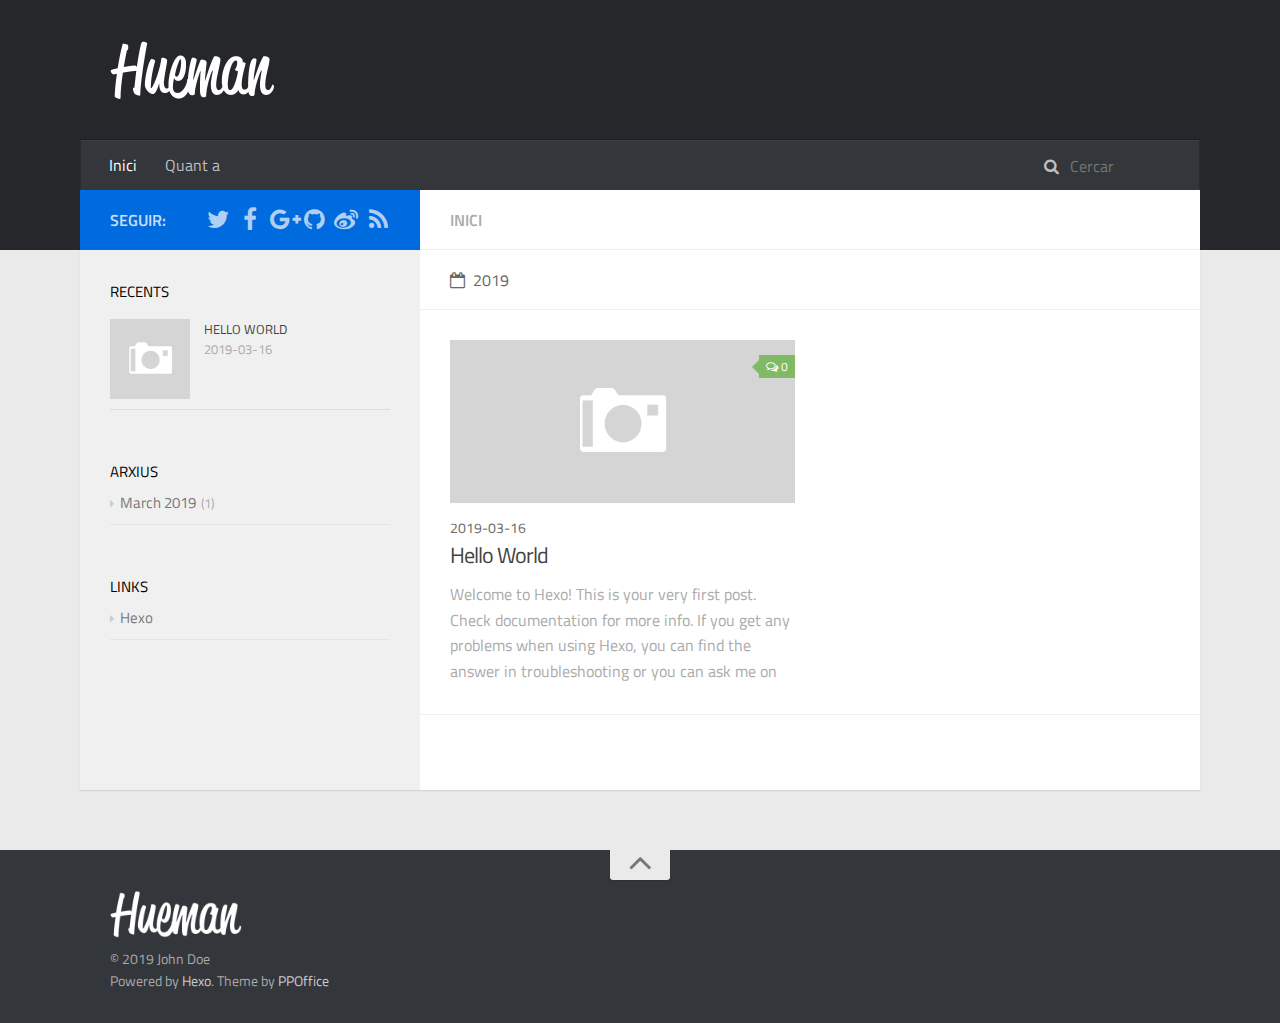
==== commit 6f71e39c: "Site updated: 2019-03-16 19:28:46" ====
--- a/index.html
+++ b/index.html
@@ -66,13 +66,13 @@
                         <ul id="main-nav">
                             
                                 <li class="main-nav-list-item">
-                                    <a class="main-nav-list-link" href="/">Home</a>
+                                    <a class="main-nav-list-link" href="/">Inici</a>
                                 </li>
                             
                                         
                                     
                                 <li class="main-nav-list-item">
-                                    <a class="main-nav-list-link" href="/about/index.html">About</a>
+                                    <a class="main-nav-list-link" href="/about/index.html">Quant a</a>
                                 </li>
                             
                         </ul>
@@ -80,7 +80,7 @@
                             <div id="search-form-wrap">
 
     <form class="search-form">
-        <input type="text" class="ins-search-input search-form-input" placeholder="Search">
+        <input type="text" class="ins-search-input search-form-input" placeholder="Cercar">
         <button type="submit" class="search-form-submit"></button>
     </form>
     <div class="ins-search">
@@ -101,8 +101,8 @@
         TRANSLATION: {
             POSTS: 'Posts',
             PAGES: 'Pages',
-            CATEGORIES: 'Categories',
-            TAGS: 'Tags',
+            CATEGORIES: 'categories',
+            TAGS: 'etiquetes',
             UNTITLED: '(Untitled)',
         },
         ROOT_URL: '/',
@@ -128,7 +128,7 @@
                         <div class="main-body-header">
     <h1 class="header">
     
-    <em class="page-title-link" data-url="home">Home</em>
+    <em class="page-title-link" data-url="home">Inici</em>
     </h1>
 </div>
 
@@ -204,7 +204,7 @@
                     <aside id="sidebar">
     <a class="sidebar-toggle" title="Expand Sidebar"><i class="toggle icon"></i></a>
     <div class="sidebar-top">
-        <p>follow:</p>
+        <p>seguir:</p>
         <ul class="social-links">
             
                 
@@ -300,7 +300,7 @@
             
                 
     <div class="widget-wrap widget-list">
-        <h3 class="widget-title">archives</h3>
+        <h3 class="widget-title">arxius</h3>
         <div class="widget">
             <ul class="archive-list"><li class="archive-list-item"><a class="archive-list-link" href="/archives/2019/03/">March 2019</a><span class="archive-list-count">1</span></li></ul>
         </div>
--- a/css/style.css
+++ b/css/style.css
@@ -0,0 +1,2162 @@
+#main .main-body-header em,
+#main .main-body-header a,
+.article-meta,
+.archive-year {
+  text-transform: uppercase;
+  color: #666;
+  line-height: 1em;
+  text-shadow: 0 1px #fff;
+}
+#main .main-body-header em,
+#main .main-body-header a,
+.article-meta,
+.archive-year,
+#main .main-body-header em a,
+#main .main-body-header a a,
+.article-meta a,
+.archive-year a {
+  text-decoration: none;
+}
+.widget h1,
+.article-entry h1 {
+  font-size: 2em;
+}
+.widget h2,
+.article-entry h2 {
+  font-size: 1.5em;
+}
+.widget h3,
+.article-entry h3 {
+  font-size: 1.3em;
+}
+.widget h4,
+.article-entry h4 {
+  font-size: 1.2em;
+}
+.widget h5,
+.article-entry h5 {
+  font-size: 1em;
+}
+.widget h6,
+.article-entry h6 {
+  font-size: 1em;
+  color: #aaa;
+}
+.widget hr,
+.article-entry hr {
+  border: 1px dashed #ddd;
+}
+.widget strong,
+.article-entry strong {
+  font-weight: bold;
+}
+.widget em,
+.article-entry em,
+.widget cite,
+.article-entry cite {
+  font-style: italic;
+}
+.widget sup,
+.article-entry sup,
+.widget sub,
+.article-entry sub {
+  font-size: 0.75em;
+  line-height: 0;
+  position: relative;
+  vertical-align: baseline;
+}
+.widget sup,
+.article-entry sup {
+  top: -0.5em;
+}
+.widget sub,
+.article-entry sub {
+  bottom: -0.2em;
+}
+.widget small,
+.article-entry small {
+  font-size: 0.85em;
+}
+.widget acronym,
+.article-entry acronym,
+.widget abbr,
+.article-entry abbr {
+  border-bottom: 1px dotted;
+}
+.widget ul,
+.article-entry ul,
+.widget ol,
+.article-entry ol,
+.widget dl,
+.article-entry dl {
+  line-height: 1.6em;
+}
+.widget ul ul,
+.article-entry ul ul,
+.widget ol ul,
+.article-entry ol ul,
+.widget ul ol,
+.article-entry ul ol,
+.widget ol ol,
+.article-entry ol ol {
+  margin-top: 0;
+  margin-bottom: 0;
+  margin-left: 20px;
+}
+.widget ul,
+.article-entry ul {
+  list-style: disc;
+  list-style-position: inside;
+}
+.widget ol,
+.article-entry ol {
+  list-style: decimal;
+  list-style-position: inside;
+}
+.widget dt,
+.article-entry dt {
+  font-weight: bold;
+  list-style-position: inside;
+}
+html,
+body,
+div,
+span,
+applet,
+object,
+iframe,
+h1,
+h2,
+h3,
+h4,
+h5,
+h6,
+p,
+blockquote,
+pre,
+a,
+abbr,
+acronym,
+address,
+big,
+cite,
+code,
+del,
+dfn,
+em,
+img,
+ins,
+kbd,
+q,
+s,
+samp,
+small,
+strike,
+strong,
+sub,
+sup,
+tt,
+var,
+dl,
+dt,
+dd,
+ol,
+ul,
+li,
+fieldset,
+form,
+label,
+legend,
+table,
+caption,
+tbody,
+tfoot,
+thead,
+tr,
+th,
+td {
+  margin: 0;
+  padding: 0;
+  border: 0;
+  outline: 0;
+  font-weight: inherit;
+  font-style: inherit;
+  font-family: inherit;
+  font-size: 100%;
+  vertical-align: baseline;
+}
+body {
+  line-height: 1;
+  color: #000;
+  background: #fff;
+}
+ol,
+ul {
+  list-style: none;
+}
+table {
+  border-collapse: separate;
+  border-spacing: 0;
+  vertical-align: middle;
+}
+caption,
+th,
+td {
+  text-align: left;
+  font-weight: normal;
+  vertical-align: middle;
+}
+a img {
+  border: none;
+}
+input,
+button {
+  margin: 0;
+  padding: 0;
+}
+input::-moz-focus-inner,
+button::-moz-focus-inner {
+  border: 0;
+  padding: 0;
+}
+html,
+body,
+#container {
+  height: 100%;
+}
+::selection {
+  color: #fff;
+  background: #006bde;
+}
+body {
+  background: #eaeaea;
+  font: 14px "Titillium Web", "Helvetica Neue", Helvetica, Arial, "Microsoft Yahei", sans-serif;
+  -webkit-text-size-adjust: 100%;
+}
+code {
+  margin: 0 2px;
+  color: #e96900;
+  padding: 3px 5px;
+  font-size: 0.8em;
+  border-radius: 2px;
+  font-family: "Source Code Pro", Consolas, Monaco, Menlo, Consolas, monospace;
+  background-color: #f8f8f8;
+}
+.container {
+  position: relative;
+  padding: 0 20px;
+}
+.container-inner {
+  max-width: 1120px;
+  min-width: 320px;
+  width: 100%;
+  margin: 0 auto;
+}
+.container-inner:before,
+.container-inner:after {
+  content: "";
+  display: table;
+}
+.container-inner:after {
+  clear: both;
+}
+.left,
+.alignleft {
+  float: left;
+}
+.right,
+.alignright {
+  float: right;
+}
+.clear {
+  clear: both;
+}
+.logo {
+  display: block;
+  padding: 10px 0;
+  width: 165px;
+  height: 60px;
+  background-image: url("images/logo-header.png");
+  background-position: 0px 10px;
+  background-repeat: no-repeat;
+  -webkit-background-size: 165px 60px;
+  -moz-background-size: 165px 60px;
+  background-size: 165px 60px;
+}
+.main-body {
+  margin-top: -60px;
+  background-color: #fff;
+}
+.main-body-inner {
+  position: relative;
+  -webkit-box-sizing: border-box;
+  -moz-box-sizing: border-box;
+  box-sizing: border-box;
+  -webkit-box-shadow: rgba(0,0,0,0.098) 0px 1px 1px 0px;
+  box-shadow: rgba(0,0,0,0.098) 0px 1px 1px 0px;
+  padding-left: 340px;
+  background: url("images/s-left.png") repeat-y left 0;
+}
+.main-body-inner:before,
+.main-body-inner:after {
+  content: "";
+  display: table;
+}
+.main-body-inner:after {
+  clear: both;
+}
+#main {
+  float: right;
+  width: 100%;
+  -webkit-box-sizing: border-box;
+  -moz-box-sizing: border-box;
+  box-sizing: border-box;
+  min-height: 600px;
+}
+#main .main-body-header {
+  background: #fff;
+  position: relative;
+  padding: 18px 30px 17px;
+  border-bottom: 1px solid #eee;
+  color: #666;
+  font-size: 16px;
+  font-weight: 600;
+  text-transform: uppercase;
+  line-height: 24px;
+}
+#main .main-body-header .page-title-link,
+#main .main-body-header i {
+  margin-right: 8px;
+}
+#main .main-body-header i {
+  font-weight: 400;
+}
+#main .main-body-header em,
+#main .main-body-header a {
+  color: #aaa;
+}
+#main .main-body-content:before,
+#main .main-body-content:after {
+  content: "";
+  display: table;
+}
+#main .main-body-content:after {
+  clear: both;
+}
+#header {
+  background: #26272b;
+  padding-bottom: 60px;
+  position: relative;
+}
+#header-outer {
+  height: 100%;
+  position: relative;
+}
+#header-inner {
+  position: relative;
+}
+#header-title {
+  text-align: center;
+  padding: 30px 30px;
+}
+#header-title:before,
+#header-title:after {
+  content: "";
+  display: table;
+}
+#header-title:after {
+  clear: both;
+}
+#header-title .logo-wrap,
+#header-title .subtitle-wrap {
+  float: left;
+}
+#header-title .subtitle-wrap {
+  padding: 10px 0px 0px;
+  margin-left: 20px;
+}
+#header-title .subtitle {
+  font-size: 16px;
+  font-style: italic;
+  line-height: 70px;
+  color: rgba(255,255,255,0.7);
+  text-shadow: 0 1px rgba(0,0,0,0.2);
+}
+.nav-container .nav-icon,
+.nav-container .nav-container-inner #main-nav .main-nav-list-item .main-nav-list-link {
+  float: left;
+  color: rgba(255,255,255,0.7);
+  text-decoration: none;
+  text-shadow: 0 1px rgba(0,0,0,0.2);
+  display: block;
+  padding: 20px 15px;
+  -webkit-transition: 0.2s ease-in;
+  -moz-transition: 0.2s ease-in;
+  -ms-transition: 0.2s ease-in;
+  transition: 0.2s ease-in;
+}
+.nav-container .nav-icon:hover,
+.nav-container .nav-container-inner #main-nav .main-nav-list-item .main-nav-list-link:hover {
+  color: #fff;
+  background: rgba(0,0,0,0.1);
+}
+.nav-container {
+  padding: 0 15px;
+  background: #33363b;
+  z-index: 1;
+  -webkit-box-shadow: inset 0 1px 0 rgba(255,255,255,0.05), 0 -1px 0 rgba(0,0,0,0.2), inset 1px 0 0 rgba(0,0,0,0.2), inset -1px 0 0 rgba(0,0,0,0.2);
+  box-shadow: inset 0 1px 0 rgba(255,255,255,0.05), 0 -1px 0 rgba(0,0,0,0.2), inset 1px 0 0 rgba(0,0,0,0.2), inset -1px 0 0 rgba(0,0,0,0.2);
+}
+.nav-container:before,
+.nav-container:after {
+  content: "";
+  display: table;
+}
+.nav-container:after {
+  clear: both;
+}
+.nav-container .nav-icon {
+  line-height: 20px;
+  padding: 15px 14px;
+  text-align: center;
+  font-size: 14px;
+  position: relative;
+  cursor: pointer;
+}
+.nav-container #main-nav-toggle {
+  display: none;
+  width: 100%;
+  text-align: right;
+  -webkit-box-sizing: border-box;
+  -moz-box-sizing: border-box;
+  box-sizing: border-box;
+  border-bottom: 1px solid rgba(255,255,255,0.06);
+}
+.nav-container #main-nav-toggle:before {
+  content: "\f0c9";
+}
+.nav-container .nav-container-inner:before,
+.nav-container .nav-container-inner:after {
+  content: "";
+  display: table;
+}
+.nav-container .nav-container-inner:after {
+  clear: both;
+}
+.nav-container .nav-container-inner #main-nav {
+  float: left;
+}
+.nav-container .nav-container-inner #main-nav .main-nav-list {
+  float: left;
+}
+.nav-container .nav-container-inner #main-nav .main-nav-list-item {
+  position: relative;
+  float: left;
+}
+.nav-container .nav-container-inner #main-nav .main-nav-list-item.top-level-menu > a:after {
+  content: "\f0d7" !important;
+  float: none;
+  margin-left: 6px;
+  font-size: 14px;
+  line-height: 1.2em;
+  opacity: 0.5;
+  font-family: FontAwesome;
+  display: inline-block;
+}
+.nav-container .nav-container-inner #main-nav .main-nav-list-item.top-level-menu:hover > a {
+  color: #fff;
+  background: rgba(0,0,0,0.1);
+}
+.nav-container .nav-container-inner #main-nav .main-nav-list-item .main-nav-list-link {
+  line-height: 20px;
+  padding: 15px 14px;
+  font-size: 16px;
+}
+.nav-container .nav-container-inner #main-nav .main-nav-list-item .main-nav-list-link.current {
+  color: #fff;
+}
+.nav-container .nav-container-inner #main-nav .main-nav-list-item .main-nav-list-child {
+  top: 100%;
+  display: none;
+  padding: 10px 0;
+  overflow: hidden;
+  position: absolute;
+  width: 180px;
+  background: #33363b url("images/opacity-10.png") repeat;
+}
+.nav-container .nav-container-inner #main-nav .main-nav-list-item .main-nav-list-child li {
+  -webkit-box-shadow: 0 1px 0 rgba(255,255,255,0.06);
+  box-shadow: 0 1px 0 rgba(255,255,255,0.06);
+}
+.nav-container .nav-container-inner #main-nav .main-nav-list-item .main-nav-list-child li:last-child {
+  -webkit-box-shadow: none;
+  box-shadow: none;
+}
+.nav-container .nav-container-inner #main-nav .main-nav-list-item .main-nav-list-child li,
+.nav-container .nav-container-inner #main-nav .main-nav-list-item .main-nav-list-child li a {
+  width: 100%;
+  display: block;
+  -webkit-box-sizing: border-box;
+  -moz-box-sizing: border-box;
+  box-sizing: border-box;
+}
+.nav-container .nav-container-inner #sub-nav {
+  float: right;
+}
+.search-form {
+  padding: 14px 15px 16px;
+  height: 50px;
+  overflow: hidden;
+  -webkit-box-sizing: border-box;
+  -moz-box-sizing: border-box;
+  box-sizing: border-box;
+}
+.search-form:before {
+  content: "\f002";
+  margin-right: 8px;
+  color: rgba(255,255,255,0.7);
+  font: normal normal normal 16px/1 FontAwesome;
+}
+.search-form-input,
+.search-form-input.ins-search-input,
+.search-form-input.st-ui-search-input,
+.search-form-input.st-default-search-input {
+  -webkit-appearance: textarea;
+  padding: 0;
+  width: 100px;
+  height: auto !important;
+  border: none !important;
+  outline: none !important;
+  background: none !important;
+  line-height: 1.6em;
+  -webkit-transition: 0.2s ease-in;
+  -moz-transition: 0.2s ease-in;
+  -ms-transition: 0.2s ease-in;
+  transition: 0.2s ease-in;
+  font: 16px "Titillium Web", "Helvetica Neue", Helvetica, Arial, "Microsoft Yahei", sans-serif;
+  color: rgba(255,255,255,0.7);
+}
+.search-form-input:focus,
+.search-form-input.ins-search-input:focus,
+.search-form-input.st-ui-search-input:focus,
+.search-form-input.st-default-search-input:focus {
+  width: 200px;
+}
+.search-form-input::-webkit-search-results-decoration,
+.search-form-input.ins-search-input::-webkit-search-results-decoration,
+.search-form-input.st-ui-search-input::-webkit-search-results-decoration,
+.search-form-input.st-default-search-input::-webkit-search-results-decoration,
+.search-form-input::-webkit-search-cancel-button,
+.search-form-input.ins-search-input::-webkit-search-cancel-button,
+.search-form-input.st-ui-search-input::-webkit-search-cancel-button,
+.search-form-input.st-default-search-input::-webkit-search-cancel-button {
+  -webkit-appearance: none;
+}
+.search-form-submit {
+  display: none;
+}
+#sidebar {
+  float: left;
+  margin-left: -340px;
+  width: 340px;
+}
+#sidebar .sidebar-toggle {
+  display: none;
+}
+#sidebar .sidebar-top {
+  background: #006bde;
+  padding: 15px 30px;
+}
+#sidebar .sidebar-top:before,
+#sidebar .sidebar-top:after {
+  content: "";
+  display: table;
+}
+#sidebar .sidebar-top:after {
+  clear: both;
+}
+#sidebar .sidebar-top .sidebar-top-inner:before,
+#sidebar .sidebar-top .sidebar-top-inner:after {
+  content: "";
+  display: table;
+}
+#sidebar .sidebar-top .sidebar-top-inner:after {
+  clear: both;
+}
+#sidebar .sidebar-top p {
+  float: left;
+  color: rgba(255,255,255,0.8);
+  font-size: 16px;
+  font-weight: 600;
+  text-transform: uppercase;
+  line-height: 24px;
+  padding: 3px 0;
+}
+#sidebar .sidebar-top .social-links {
+  float: right;
+  position: relative;
+  padding-top: 2px;
+}
+#sidebar .sidebar-top .social-links li {
+  float: left;
+  margin-left: 8px;
+}
+#sidebar .sidebar-top .social-links li a:hover i:before {
+  color: #fff;
+}
+#sidebar .sidebar-top .social-links .social-tooltip {
+  position: relative;
+}
+#sidebar .sidebar-top .social-links .social-tooltip:hover:after {
+  top: -41px;
+  background: #fff;
+  font-size: 14px;
+  color: #666;
+  content: attr(title);
+  display: block;
+  right: 0;
+  padding: 5px 15px;
+  position: absolute;
+  white-space: nowrap;
+  border-radius: 3px;
+  -webkit-box-shadow: 0 0 2px rgba(0,0,0,0.2);
+  box-shadow: 0 0 2px rgba(0,0,0,0.2);
+  text-transform: uppercase;
+  z-index: 1;
+}
+#sidebar .sidebar-top .social-links .social-tooltip:hover:before {
+  top: -10px;
+  right: 8px;
+  border: solid;
+  border-color: #fff transparent;
+  border-width: 5px 5px 0 5px;
+  content: "";
+  display: block;
+  position: absolute;
+  z-index: 2;
+}
+#sidebar .sidebar-top i {
+  color: rgba(255,255,255,0.7);
+  font-size: 24px;
+  width: 24px;
+}
+#article-nav {
+  position: relative;
+}
+#article-nav:before,
+#article-nav:after {
+  content: "";
+  display: table;
+}
+#article-nav:after {
+  clear: both;
+}
+.article-nav-link-wrap {
+  position: relative;
+  margin-top: 0;
+  display: block;
+  color: #aaa;
+  padding: 16px 40px 24px;
+  border-bottom: 1px solid #ddd;
+  -webkit-transition: 0.2s ease-in;
+  -moz-transition: 0.2s ease-in;
+  -ms-transition: 0.2s ease-in;
+  transition: 0.2s ease-in;
+  text-align: center;
+  text-decoration: none;
+}
+.article-nav-link-wrap .icon {
+  position: absolute;
+  color: #ccc;
+  font-size: 18px;
+  top: 50%;
+  width: 1em;
+  margin-top: -10px;
+}
+.article-nav-link-wrap #icon-chevron-left {
+  left: 10px;
+}
+.article-nav-link-wrap #icon-chevron-right {
+  right: 10px;
+}
+.article-nav-link-wrap:hover {
+  background: rgba(0,0,0,0.02);
+}
+.article-nav-link-wrap:hover .icon {
+  color: #006bde;
+}
+.article-nav-caption {
+  display: block;
+  font-size: 12px;
+  color: #aaa;
+  letter-spacing: 0.5px;
+  line-height: 24px;
+  font-weight: normal;
+  text-transform: uppercase;
+}
+.article-nav-title {
+  font-size: 15px;
+  color: #666;
+}
+.widget-wrap {
+  padding: 30px 30px 20px;
+}
+.widget-title {
+  font-size: 15px;
+  font-weight: 400;
+  text-transform: uppercase;
+  margin-bottom: 6px;
+}
+.widget {
+  line-height: 1.6em;
+  word-wrap: break-word;
+  font-size: 0.9em;
+  color: #777;
+  border-radius: 3px;
+}
+.widget a {
+  text-decoration: none;
+  color: #777;
+}
+.widget a:hover {
+  color: #444;
+}
+.widget ul ul,
+.widget ol ul,
+.widget dl ul,
+.widget ul ol,
+.widget ol ol,
+.widget dl ol,
+.widget ul dl,
+.widget ol dl,
+.widget dl dl {
+  margin-left: 15px;
+  list-style: disc;
+}
+.widget ul,
+.widget ol {
+  list-style: none;
+  margin: 0;
+}
+.widget ul ul,
+.widget ol ul,
+.widget ul ol,
+.widget ol ol {
+  margin: 0 20px;
+}
+.widget ul ul,
+.widget ol ul {
+  list-style: disc;
+}
+.widget ul ol,
+.widget ol ol {
+  list-style: decimal;
+}
+.widget-list ul,
+.widget-list ol {
+  list-style: none;
+}
+.widget-list ul li,
+.widget-list ol li {
+  margin: 10px 0;
+  padding-bottom: 10px;
+  font-size: 15px;
+  border-bottom: 1px solid #e4e4e4;
+}
+.widget-list ul li:last-child,
+.widget-list ol li:last-child {
+  margin-bottom: 0px;
+}
+.widget-list ul li a,
+.widget-list ol li a {
+  color: #777;
+}
+.widget-list ul li a:before,
+.widget-list ol li a:before {
+  color: #ccc;
+  content: "\f0da";
+  font-size: 12px;
+  margin-right: 6px;
+  font-family: FontAwesome;
+  -webkit-transition: 0.2s ease;
+  -moz-transition: 0.2s ease;
+  -ms-transition: 0.2s ease;
+  transition: 0.2s ease;
+}
+.widget-list ul li a:hover:before,
+.widget-list ol li a:hover:before {
+  color: #444;
+}
+.widget-list ul ul,
+.widget-list ol ul,
+.widget-list ul ol,
+.widget-list ol ol {
+  list-style: none;
+}
+.widget-list ul ul li,
+.widget-list ol ul li,
+.widget-list ul ol li,
+.widget-list ol ol li {
+  border: none;
+  padding-bottom: 0;
+}
+.widget-float a {
+  font-size: 15px;
+}
+#recent-post li {
+  padding: 10px 0 10px 94px;
+  border-bottom: 1px solid #ddd;
+}
+#recent-post li:before,
+#recent-post li:after {
+  content: "";
+  display: table;
+}
+#recent-post li:after {
+  clear: both;
+}
+#recent-post.no-thumbnail li {
+  padding: 10px 0px;
+}
+#recent-post li .item-thumbnail {
+  opacity: 1;
+  margin-left: -94px;
+  -webkit-transition: all 0.2s ease;
+  -moz-transition: all 0.2s ease;
+  -ms-transition: all 0.2s ease;
+  transition: all 0.2s ease;
+  float: left;
+}
+#recent-post li .item-thumbnail .thumbnail {
+  width: 80px;
+  height: 80px;
+  display: block;
+  position: relative;
+  overflow: hidden;
+}
+#recent-post li .item-thumbnail .thumbnail span {
+  width: 100%;
+  height: 100%;
+  display: block;
+}
+#recent-post li .item-thumbnail .thumbnail .thumbnail-image {
+  position: absolute;
+  -webkit-background-size: cover;
+  -moz-background-size: cover;
+  background-size: cover;
+  background-position: center;
+}
+#recent-post li .item-thumbnail .thumbnail .thumbnail-none {
+  background-image: url("images/thumb-default-small.png");
+  -webkit-background-size: 100% 100%;
+  -moz-background-size: 100% 100%;
+  background-size: 100% 100%;
+}
+#recent-post li .item-inner a,
+#recent-post li .item-inner .item-category {
+  font-size: 13px;
+  text-transform: uppercase;
+}
+#recent-post li .item-inner a a,
+#recent-post li .item-inner .item-category a {
+  color: #006bde;
+}
+#recent-post li .item-inner a a:hover,
+#recent-post li .item-inner .item-category a:hover {
+  color: #444;
+}
+#recent-post li .item-inner a a,
+#recent-post li .item-inner .item-category a,
+#recent-post li .item-inner a .icon,
+#recent-post li .item-inner .item-category .icon {
+  margin-right: 5px;
+}
+#recent-post li .item-inner .item-title {
+  font-size: 15px;
+}
+#recent-post li .item-inner .item-title a {
+  color: #444;
+  -webkit-transition: all 0.2s ease;
+  -moz-transition: all 0.2s ease;
+  -ms-transition: all 0.2s ease;
+  transition: all 0.2s ease;
+}
+#recent-post li .item-inner .item-date {
+  color: #aaa;
+  font-size: 13px;
+  text-transform: uppercase;
+}
+#recent-post li:hover .item-thumbnail {
+  opacity: 0.8;
+}
+#recent-post li:hover .item-title a {
+  color: #006bde;
+}
+.category-list-count,
+.tag-list-count,
+.archive-list-count {
+  padding-left: 5px;
+  color: #aaa;
+  font-size: 0.85em;
+}
+.category-list-count:before,
+.tag-list-count:before,
+.archive-list-count:before {
+  content: "(";
+}
+.category-list-count:after,
+.tag-list-count:after,
+.archive-list-count:after {
+  content: ")";
+}
+.tagcloud a {
+  margin-right: 5px;
+}
+.toc-article {
+  margin: 0;
+  padding: 0;
+}
+.toc-article .toc {
+  padding: 0;
+  margin: 10px 0 0;
+}
+.toc-article .toc .toc-item {
+  list-style: none;
+}
+.article-single {
+  padding: 30px 30px 20px;
+}
+.article-inner {
+  overflow: hidden;
+}
+.article-row {
+  width: 100%;
+  float: left;
+  position: relative;
+  padding: 30px 0px 0px 30px;
+  border-bottom: 1px solid #eee;
+  -webkit-box-sizing: border-box;
+  -moz-box-sizing: border-box;
+  box-sizing: border-box;
+}
+.article-row:before,
+.article-row:after {
+  content: "";
+  display: table;
+}
+.article-row:after {
+  clear: both;
+}
+.article-summary {
+  width: 50%;
+  float: left;
+  margin-bottom: 30px;
+}
+.article-summary a {
+  text-decoration: none;
+  color: #006bde;
+}
+.article-summary .article-summary-inner {
+  margin-right: 30px;
+}
+.article-summary .article-summary-inner .thumbnail {
+  height: 0;
+  width: 100%;
+  display: block;
+  overflow: hidden;
+  position: relative;
+  margin-bottom: 1em;
+  padding-bottom: 47.11%;
+}
+.article-summary .article-summary-inner .thumbnail .comment-counter {
+  right: 0;
+  top: 15px;
+  color: #fff;
+  font-size: 12px;
+  padding: 2px 7px;
+  line-height: 19px;
+  position: absolute;
+  display: inline-block;
+  background-color: #82b965;
+}
+.article-summary .article-summary-inner .thumbnail .comment-counter:before {
+  top: 3px;
+  left: -16px;
+  content: '';
+  position: absolute;
+  display: inline-block;
+  border: 9px solid transparent;
+  border-right-color: #82b965;
+}
+.article-summary .article-summary-inner .thumbnail .thumbnail-image {
+  display: block;
+  position: absolute;
+  width: 100%;
+  height: 100%;
+  opacity: 1;
+  -webkit-background-size: cover;
+  -moz-background-size: cover;
+  background-size: cover;
+  background-position: center;
+  -webkit-transition: opacity 0.3s ease-in;
+  -moz-transition: opacity 0.3s ease-in;
+  -ms-transition: opacity 0.3s ease-in;
+  transition: opacity 0.3s ease-in;
+}
+.article-summary .article-summary-inner .thumbnail .thumbnail-none {
+  width: 100%;
+  height: 100%;
+  -webkit-background-size: 100% 100%;
+  -moz-background-size: 100% 100%;
+  background-size: 100% 100%;
+  background-image: url("images/thumb-default.png");
+}
+.article-summary .article-summary-inner .article-title {
+  margin-bottom: 10px;
+  font-size: 22px;
+  font-weight: 400;
+  line-height: 1.5em;
+  word-wrap: break-word;
+}
+.article-summary .article-summary-inner .article-title a {
+  -webkit-transition: color 0.3s ease-in;
+  -moz-transition: color 0.3s ease-in;
+  -ms-transition: color 0.3s ease-in;
+  transition: color 0.3s ease-in;
+  color: #444;
+}
+.article-summary .article-summary-inner .article-excerpt {
+  position: relative;
+  color: #aaa;
+  font-size: 16px;
+  line-height: 1.6em;
+  overflow: hidden;
+  height: 6.4em;
+}
+.article-summary:hover .thumbnail .thumbnail-image {
+  opacity: 0.7;
+}
+.article-summary:hover .article-title a {
+  color: #006bde;
+}
+.article-category {
+  float: left;
+  line-height: 1em;
+  color: #ccc;
+  text-shadow: 0 1px #fff;
+  margin-left: 8px;
+}
+.article-category:before {
+  content: "\2022";
+}
+.article-title {
+  text-decoration: none;
+  font-size: 38px;
+  letter-spacing: -1px;
+  color: #555;
+  line-height: 1.3em;
+  -webkit-transition: color 0.2s;
+  -moz-transition: color 0.2s;
+  -ms-transition: color 0.2s;
+  transition: color 0.2s;
+  margin-bottom: 10px;
+}
+a.article-title:hover {
+  color: #006bde;
+}
+.article-meta {
+  line-height: 1.6em;
+}
+.article-meta:before,
+.article-meta:after {
+  content: "";
+  display: table;
+}
+.article-meta:after {
+  clear: both;
+}
+.article-meta > div {
+  float: left;
+  margin-right: 10px;
+}
+.article-meta > div .fa {
+  margin-right: 3px;
+}
+.article-meta a {
+  color: #555;
+}
+.article-meta a:hover {
+  color: color-link;
+}
+.article-meta .category {
+  text-transform: uppercase;
+}
+.article-meta .category a,
+.article-meta .category i {
+  margin-left: 0;
+  margin-right: 6px;
+}
+.article-summary .article-meta {
+  height: 1.6em;
+  overflow: hidden;
+}
+.article-summary .article-meta a {
+  color: #006bde;
+}
+.article-summary .article-meta > div {
+  margin-right: 0;
+}
+.article-tag .tag-link:before {
+  content: "#";
+}
+.article-entry {
+  color: #555;
+  font-size: 18px;
+  font-weight: 300;
+  line-height: 1.6em;
+}
+.article-entry:before,
+.article-entry:after {
+  content: "";
+  display: table;
+}
+.article-entry:after {
+  clear: both;
+}
+.article-entry p,
+.article-entry table {
+  margin: 1.6em 0;
+}
+.article-entry h1,
+.article-entry h2,
+.article-entry h3,
+.article-entry h4,
+.article-entry h5,
+.article-entry h6 {
+  font-weight: 600;
+}
+.article-entry h1,
+.article-entry h2,
+.article-entry h3,
+.article-entry h4,
+.article-entry h5,
+.article-entry h6 {
+  line-height: 1.3em;
+  margin: 1.3em 0;
+}
+.article-entry a {
+  color: #006bde;
+  text-decoration: none;
+}
+.article-entry a:hover {
+  text-decoration: underline;
+}
+.article-entry figcaption a {
+  float: right;
+}
+.article-entry ul,
+.article-entry ol,
+.article-entry dl {
+  margin-top: 1.6em;
+  margin-bottom: 1.6em;
+  list-style-position: outside;
+  padding-left: 1.4em;
+}
+.article-entry ul p,
+.article-entry ol p,
+.article-entry dl p {
+  margin: 0;
+}
+.article-entry img,
+.article-entry video {
+  max-width: 100%;
+  height: auto;
+  display: block;
+  margin: auto;
+}
+.article-entry iframe {
+  border: none;
+}
+.article-entry table {
+  width: 100%;
+  border-collapse: collapse;
+  border-spacing: 0;
+}
+.article-entry th {
+  font-weight: 600;
+  border-bottom: 3px solid #ddd;
+  padding-bottom: 0.5em;
+}
+.article-entry td {
+  border-bottom: 1px solid #ddd;
+  padding: 10px 0;
+}
+.article-entry blockquote {
+  color: #777;
+  quote: none;
+  margin: 0 0 20px 0;
+  position: relative;
+  font-style: italic;
+  padding-left: 50px;
+}
+.article-entry blockquote:before {
+  top: 0;
+  left: 0;
+  color: #ccc;
+  font-size: 32px;
+  content: "\f10d";
+  position: absolute;
+  text-align: center;
+  font-style: normal;
+  font-family: 'FontAwesome';
+}
+.article-entry blockquote footer {
+  font-size: 14px;
+  margin: 1.6em 0;
+  font-family: "Titillium Web", "Helvetica Neue", Helvetica, Arial, "Microsoft Yahei", sans-serif;
+}
+.article-entry blockquote footer cite:before {
+  content: "—";
+  padding: 0 0.5em;
+}
+.article-entry .pullquote {
+  text-align: left;
+  width: 45%;
+  margin: 0;
+}
+.article-entry .pullquote.left {
+  margin-left: 0.5em;
+  margin-right: 1em;
+}
+.article-entry .pullquote.right {
+  margin-right: 0.5em;
+  margin-left: 1em;
+}
+.article-entry .caption {
+  color: #aaa;
+  display: block;
+  font-size: 0.9em;
+  margin-top: 0.5em;
+  position: relative;
+  text-align: center;
+}
+.article-entry .video-container {
+  position: relative;
+  padding-top: 56.25%;
+  height: 0;
+  overflow: hidden;
+}
+.article-entry .video-container iframe,
+.article-entry .video-container object,
+.article-entry .video-container embed {
+  position: absolute;
+  top: 0;
+  left: 0;
+  width: 100%;
+  height: 100%;
+  margin-top: 0;
+}
+.article-more-link a {
+  display: inline-block;
+  line-height: 1em;
+  padding: 6px 15px;
+  border-radius: 15px;
+  background: #eaeaea;
+  color: #aaa;
+  text-shadow: 0 1px #fff;
+  text-decoration: none;
+}
+.article-more-link a:hover {
+  background: #006bde;
+  color: #fff;
+  text-decoration: none;
+  text-shadow: 0 1px #0056b2;
+}
+.article-footer {
+  font-size: 14px;
+  line-height: 1.6em;
+  border-top: 1px solid #ddd;
+  padding-top: 1.6em;
+}
+.article-footer:before,
+.article-footer:after {
+  content: "";
+  display: table;
+}
+.article-footer:after {
+  clear: both;
+}
+.article-footer a {
+  color: #aaa;
+  text-decoration: none;
+}
+.article-footer a:hover {
+  color: #555;
+}
+.article-comment-link i,
+.article-share-link i {
+  padding-right: 8px;
+}
+.article-comment-link {
+  float: right;
+}
+.article-share-link {
+  cursor: pointer;
+  float: right;
+  margin-left: 20px;
+}
+.article-share-box {
+  position: absolute;
+  display: none;
+  background: #fff;
+  -webkit-box-shadow: 1px 2px 10px rgba(0,0,0,0.2);
+  box-shadow: 1px 2px 10px rgba(0,0,0,0.2);
+  border-radius: 3px;
+  margin-left: -145px;
+  overflow: hidden;
+  z-index: 1;
+}
+.article-share-box.on {
+  display: block;
+}
+.article-share-input {
+  width: 100%;
+  background: none;
+  -webkit-box-sizing: border-box;
+  -moz-box-sizing: border-box;
+  box-sizing: border-box;
+  font: 14px "Titillium Web", "Helvetica Neue", Helvetica, Arial, "Microsoft Yahei", sans-serif;
+  padding: 0 15px;
+  color: #555;
+  outline: none;
+  border: 1px solid #ddd;
+  border-radius: 3px 3px 0 0;
+  height: 36px;
+  line-height: 36px;
+}
+.article-share-links {
+  background: #eaeaea;
+}
+.article-share-links:before,
+.article-share-links:after {
+  content: "";
+  display: table;
+}
+.article-share-links:after {
+  clear: both;
+}
+.article-share-twitter,
+.article-share-facebook,
+.article-share-pinterest,
+.article-share-google {
+  width: 50px;
+  height: 36px;
+  display: block;
+  float: left;
+  position: relative;
+  color: #999;
+  text-align: center;
+  line-height: 36px;
+  text-decoration: none;
+}
+.article-share-twitter:before,
+.article-share-facebook:before,
+.article-share-pinterest:before,
+.article-share-google:before {
+  font-size: 20px;
+  font-family: FontAwesome;
+}
+.article-share-twitter:hover,
+.article-share-facebook:hover,
+.article-share-pinterest:hover,
+.article-share-google:hover {
+  color: #fff;
+}
+.article-share-twitter:before {
+  content: "\f099";
+}
+.article-share-twitter:hover {
+  background: #00aced;
+  text-shadow: 0 1px #008abe;
+}
+.article-share-facebook:before {
+  content: "\f09a";
+}
+.article-share-facebook:hover {
+  background: #3b5998;
+  text-shadow: 0 1px #2f477a;
+}
+.article-share-pinterest:before {
+  content: "\f0d2";
+}
+.article-share-pinterest:hover {
+  background: #cb2027;
+  text-shadow: 0 1px #a21a1f;
+}
+.article-share-google:before {
+  content: "\f0d5";
+}
+.article-share-google:hover {
+  background: #dd4b39;
+  text-shadow: 0 1px #be3221;
+}
+.article-gallery {
+  background: #000;
+  position: relative;
+}
+.article-gallery-photos {
+  position: relative;
+  overflow: hidden;
+}
+.article-gallery-img {
+  display: none;
+  max-width: 100%;
+}
+.article-gallery-img:first-child {
+  display: block;
+}
+.article-gallery-img.loaded {
+  position: absolute;
+  display: block;
+}
+.article-gallery-img img {
+  display: block;
+  max-width: 100%;
+  margin: 0 auto;
+}
+.article-gallery {
+  overflow: hidden;
+  background: #000;
+  position: relative;
+  text-align: center;
+  margin: 1.6em 0;
+}
+.article-gallery .gallery-item {
+  display: none;
+  max-width: 100%;
+}
+.article-gallery .gallery-item:before,
+.article-gallery .gallery-item:after {
+  top: 50%;
+  width: 40px;
+  height: 36px;
+  font-size: 36px;
+  line-height: 36px;
+  margin-top: -18px;
+  position: absolute;
+  font-family: FontAwesome;
+  color: rgba(255,255,255,0.5);
+}
+.article-gallery .gallery-item:hover:before,
+.article-gallery .gallery-item:hover:after {
+  color: rgba(255,255,255,0.8);
+}
+.article-gallery .gallery-item:before {
+  left: 0;
+  content: "\f104";
+}
+.article-gallery .gallery-item:after {
+  right: 0;
+  content: "\f105";
+}
+.article-gallery .gallery-item:first-child {
+  display: block;
+}
+.article-gallery .gallery-item img {
+  display: block;
+  max-width: 100%;
+  margin: 0 auto;
+}
+.article.rtl .article-title,
+.article.rtl .article-excerpt,
+.article.rtl .article-entry p {
+  direction: rtl;
+}
+.article.rtl .article-meta > div {
+  float: right;
+  margin-left: 10px;
+  margin-right: 0;
+}
+.article.rtl .article-meta .category a,
+.article.rtl .article-meta .category i {
+  margin-right: 0;
+  margin-left: 6px;
+}
+.article.rtl .article-meta .category a:first-child,
+.article.rtl .article-meta .category i:first-child {
+  margin-left: 0;
+}
+.lg-outer .lg-thumb-item {
+  border-radius: 0 !important;
+}
+#comments {
+  padding: 30px 30px 20px;
+}
+#comments a {
+  color: #006bde;
+}
+.archives-wrap {
+  margin: block-margin 0;
+}
+.archives:before,
+.archives:after {
+  content: "";
+  display: table;
+}
+.archives:after {
+  clear: both;
+}
+.archive-year-wrap {
+  padding: 18px 30px 17px;
+  font-size: 16px;
+  color: #666;
+  border-bottom: 1px solid #eee;
+}
+.archive-year i {
+  margin-right: 8px;
+}
+.archives {
+  -webkit-column-gap: 10px;
+  -moz-column-gap: 10px;
+  column-gap: 10px;
+}
+@media mq-tablet {
+  .archives {
+    -webkit-column-count: 2;
+    -moz-column-count: 2;
+    column-count: 2;
+  }
+}
+@media mq-normal {
+  .archives {
+    -webkit-column-count: 3;
+    -moz-column-count: 3;
+    column-count: 3;
+  }
+}
+.archive-article-inner {
+  padding: 10px;
+  margin-bottom: 15px;
+}
+.archive-article-title {
+  text-decoration: none;
+  font-weight: bold;
+  color: #555;
+  -webkit-transition: color 0.2s;
+  -moz-transition: color 0.2s;
+  -ms-transition: color 0.2s;
+  transition: color 0.2s;
+  line-height: 1.6em;
+}
+.archive-article-title:hover {
+  color: #006bde;
+}
+.archive-article-footer {
+  margin-top: 1em;
+}
+.archive-article-date {
+  color: #aaa;
+  text-decoration: none;
+  font-size: 0.85em;
+  line-height: 1em;
+  margin-bottom: 0.5em;
+  display: block;
+}
+#page-nav {
+  float: left;
+  width: 100%;
+  display: block;
+  margin: 30px 0px 45px 0px;
+  text-align: center;
+  color: #aaa;
+}
+#page-nav:before,
+#page-nav:after {
+  content: "";
+  display: table;
+}
+#page-nav:after {
+  clear: both;
+}
+#page-nav .pages {
+  display: block;
+  font-size: 17px;
+  font-weight: 300;
+  margin-bottom: 1em !important;
+  border: none !important;
+}
+#page-nav .pages:before {
+  content: "\f15c";
+  font-family: FontAwesome;
+  margin-right: 6px;
+}
+#page-nav .page-number,
+#page-nav .extend {
+  color: #006bde;
+  position: relative;
+  overflow: hidden;
+  font-size: 16px;
+  padding: 7px 8px;
+  display: inline;
+  margin: 0 2px;
+  text-decoration: none;
+  border-bottom: 3px solid #ddd;
+  border-top: 1px solid #f1f1f1;
+  font-weight: 600;
+  -webkit-transition: 0.2s ease-in;
+  -moz-transition: 0.2s ease-in;
+  -ms-transition: 0.2s ease-in;
+  transition: 0.2s ease-in;
+}
+#page-nav .page-number:hover,
+#page-nav .extend:hover,
+#page-nav .page-number:active,
+#page-nav .extend:active,
+#page-nav .page-number.current,
+#page-nav .extend.current {
+  color: #444;
+  border-bottom: 3px solid #006bde;
+  border-top: 1px solid #f1f1f1;
+}
+#page-nav .space {
+  color: #ddd;
+}
+#footer {
+  background: #33363b;
+  margin-top: 60px;
+  color: #aaa;
+  line-height: 1.6em;
+}
+#footer a {
+  color: #ccc;
+  text-decoration: none;
+}
+#footer a:hover {
+  color: #fff;
+}
+#footer .credit {
+  padding: 30px 30px 0px 30px;
+}
+#footer .footer-plugins {
+  padding: 0px 30px 30px 30px;
+}
+#footer #back-to-top {
+  background: #eaeaea;
+  color: #777;
+  overflow: hidden;
+  text-align: center;
+  width: 60px;
+  height: 30px;
+  display: block;
+  margin: 0 auto -30px;
+  border-radius: 0 0 3px 3px;
+  -webkit-box-shadow: 0 1px 1px rgba(0,0,0,0.1);
+  box-shadow: 0 1px 1px rgba(0,0,0,0.1);
+}
+#footer #back-to-top:hover {
+  color: #444;
+}
+#footer #back-to-top i {
+  font-size: 38px;
+  line-height: 22px;
+}
+#footer .logo {
+  width: 132px;
+  height: 48px;
+  -webkit-background-size: 132px 48px;
+  -moz-background-size: 132px 48px;
+  background-size: 132px 48px;
+}
+i.icon {
+  display: inline-block;
+  font-style: normal;
+  text-align: center;
+}
+i.icon:before {
+  -webkit-transition: 0.2s ease-in;
+  -moz-transition: 0.2s ease-in;
+  -ms-transition: 0.2s ease-in;
+  transition: 0.2s ease-in;
+}
+.ins-search {
+  display: none;
+}
+.ins-search.show {
+  display: block;
+}
+.ins-selectable {
+  cursor: pointer;
+}
+.ins-search-mask,
+.ins-search-container {
+  position: fixed;
+}
+.ins-search-mask {
+  top: 0;
+  left: 0;
+  width: 100%;
+  height: 100%;
+  z-index: 100;
+  background: rgba(0,0,0,0.5);
+}
+.ins-input-wrapper {
+  position: relative;
+}
+.ins-search-input {
+  width: 100%;
+  border: none;
+  outline: none;
+  font-size: 16px;
+  -webkit-box-shadow: none;
+  box-shadow: none;
+  font-weight: 200;
+  border-radius: 0;
+  background: #fff;
+  line-height: 20px;
+  -webkit-box-sizing: border-box;
+  -moz-box-sizing: border-box;
+  box-sizing: border-box;
+  padding: 12px 28px 12px 20px;
+  border-bottom: 1px solid #e2e2e2;
+  font-family: "Microsoft Yahei Light", "Microsoft Yahei", Helvetica, Arial, sans-serif;
+}
+.ins-close {
+  top: 50%;
+  right: 6px;
+  width: 20px;
+  height: 20px;
+  font-size: 16px;
+  margin-top: -11px;
+  position: absolute;
+  text-align: center;
+  display: inline-block;
+}
+.ins-close:hover {
+  color: #006bde;
+}
+.ins-search-container {
+  left: 50%;
+  top: 100px;
+  z-index: 101;
+  bottom: 100px;
+  -webkit-box-sizing: border-box;
+  -moz-box-sizing: border-box;
+  box-sizing: border-box;
+  width: 540px;
+  margin-left: -270px;
+}
+@media screen and (max-width: 559px), screen and (max-height: 479px) {
+  .ins-search-container {
+    top: 0;
+    left: 0;
+    margin: 0;
+    width: 100%;
+    height: 100%;
+    background: #f7f7f7;
+  }
+}
+.ins-section-wrapper {
+  left: 0;
+  right: 0;
+  top: 45px;
+  bottom: 0;
+  overflow-y: auto;
+  position: absolute;
+}
+.ins-section-container {
+  position: relative;
+  background: #f7f7f7;
+}
+.ins-section {
+  font-size: 14px;
+  line-height: 16px;
+}
+.ins-section .ins-section-header,
+.ins-section .ins-search-item {
+  padding: 8px 15px;
+}
+.ins-section .ins-section-header {
+  color: #9a9a9a;
+  border-bottom: 1px solid #e2e2e2;
+}
+.ins-section .ins-slug {
+  margin-left: 5px;
+  color: #9a9a9a;
+}
+.ins-section .ins-slug:before {
+  content: '(';
+}
+.ins-section .ins-slug:after {
+  content: ')';
+}
+.ins-section .ins-search-item header,
+.ins-section .ins-search-item .ins-search-preview {
+  overflow: hidden;
+  white-space: nowrap;
+  text-overflow: ellipsis;
+}
+.ins-section .ins-search-item header .fa {
+  margin-right: 8px;
+}
+.ins-section .ins-search-item .ins-search-preview {
+  height: 15px;
+  font-size: 12px;
+  color: #9a9a9a;
+  margin: 5px 0 0 20px;
+}
+.ins-section .ins-search-item:hover,
+.ins-section .ins-search-item.active {
+  color: #fff;
+  background: #006bde;
+}
+.ins-section .ins-search-item:hover .ins-slug,
+.ins-section .ins-search-item.active .ins-slug,
+.ins-section .ins-search-item:hover .ins-search-preview,
+.ins-section .ins-search-item.active .ins-search-preview {
+  color: #fff;
+}
+.highlight {
+  margin: 0px;
+  display: block;
+  overflow-x: auto;
+  padding: 15px 20px;
+  font-size: 14px;
+  font-family: "Source Code Pro", Consolas, Monaco, Menlo, Consolas, monospace;
+  line-height: 22.400000000000002px;
+}
+.highlight table {
+  margin: 0;
+  width: auto;
+}
+.highlight table td {
+  border: none;
+}
+.highlight table td.code {
+  padding-right: 20px;
+}
+.highlight .gutter pre {
+  color: #666;
+  text-align: right;
+  padding-right: 20px;
+}
+.article-entry .highlight {
+  margin: 1.6em 0;
+}
+.article-entry .highlight .line {
+  height: 1.6em;
+}
+.highlight {
+  color: #a9b7c6;
+  background: #282b2e;
+}
+.highlight .code .number,
+.highlight .code .literal,
+.highlight .code .symbol,
+.highlight .code .bullet {
+  color: #6897bb;
+}
+.highlight .code .keyword,
+.highlight .code .selector-tag,
+.highlight .code .deletion {
+  color: #cc7832;
+}
+.highlight .code .variable,
+.highlight .code .template-variable,
+.highlight .code .link {
+  color: #629755;
+}
+.highlight .code .comment,
+.highlight .code .quote {
+  color: #808080;
+}
+.highlight .code .meta {
+  color: #bbb529;
+}
+.highlight .code .string,
+.highlight .code .attribute,
+.highlight .code .addition {
+  color: #6a8759;
+}
+.highlight .code .section,
+.highlight .code .title,
+.highlight .code .type {
+  color: #ffc66d;
+}
+.highlight .code .name,
+.highlight .code .selector-id,
+.highlight .code .selector-class {
+  color: #e8bf6a;
+}
+.highlight .code .emphasis {
+  font-style: italic;
+}
+.highlight .code .strong {
+  font-weight: bold;
+}
+@media only screen and (min-width: 960px) {
+  .nav-container-inner {
+    display: block !important;
+  }
+}
+@media only screen and (min-width: 480px) and (max-width: 959px) {
+  #header {
+    padding-bottom: 50px;
+  }
+  #header .nav-container-inner {
+    display: block !important;
+  }
+  #header .nav-container-inner #main-nav .main-nav-more > ul .main-nav-list-child {
+    position: relative;
+    padding: 0px;
+  }
+  #header .nav-container-inner .search-form-input:focus {
+    width: 100px;
+  }
+  .main-body {
+    margin-top: -50px;
+  }
+  .main-body-inner {
+    padding-left: 50px;
+    background-position: -290px 0 !important;
+  }
+  .main-body-inner #sidebar {
+    left: 0;
+    background: url("images/s-left.png") repeat-y left 0;
+    margin: 0;
+    height: 100%;
+    position: absolute;
+    overflow: hidden;
+    width: 50px;
+    -webkit-transition: width 0.2s ease-in 0.2s;
+    -moz-transition: width 0.2s ease-in 0.2s;
+    -ms-transition: width 0.2s ease-in 0.2s;
+    transition: width 0.2s ease-in 0.2s;
+  }
+  .main-body-inner #sidebar:before,
+  .main-body-inner #sidebar:after {
+    content: "";
+    display: table;
+  }
+  .main-body-inner #sidebar:after {
+    clear: both;
+  }
+  .main-body-inner #sidebar .sidebar-toggle {
+    display: block;
+    padding: 6px;
+    color: rgba(255,255,255,0.7);
+    text-align: center;
+    height: 50px;
+    background: #006bde;
+    -webkit-box-sizing: border-box;
+    -moz-box-sizing: border-box;
+    box-sizing: border-box;
+  }
+  .main-body-inner #sidebar .sidebar-toggle .toggle {
+    line-height: 38px;
+    font-size: 38px;
+    width: 38px;
+    font-family: fontawesome;
+  }
+  .main-body-inner #sidebar .sidebar-toggle .toggle:before {
+    content: '\f101';
+  }
+  .main-body-inner #sidebar .sidebar-top {
+    padding: 10px 30px;
+    background: none;
+    border-bottom: 1px solid #ddd;
+  }
+  .main-body-inner #sidebar .sidebar-top p,
+  .main-body-inner #sidebar .sidebar-top a,
+  .main-body-inner #sidebar .sidebar-top i {
+    color: #666;
+  }
+  .main-body-inner #sidebar #article-nav,
+  .main-body-inner #sidebar .widgets-container,
+  .main-body-inner #sidebar .sidebar-top {
+    opacity: 0;
+    -webkit-transition: opacity 0.2s ease-in;
+    -moz-transition: opacity 0.2s ease-in;
+    -ms-transition: opacity 0.2s ease-in;
+    transition: opacity 0.2s ease-in;
+  }
+  .main-body-inner #sidebar.expend {
+    width: 340px;
+    overflow-y: auto;
+    z-index: 2;
+    -webkit-transition: width 0.2s ease-in;
+    -moz-transition: width 0.2s ease-in;
+    -ms-transition: width 0.2s ease-in;
+    transition: width 0.2s ease-in;
+  }
+  .main-body-inner #sidebar.expend .toggle:before {
+    content: '\f100';
+  }
+  .main-body-inner #sidebar.expend #article-nav,
+  .main-body-inner #sidebar.expend .widgets-container,
+  .main-body-inner #sidebar.expend .sidebar-top {
+    opacity: 1;
+    -webkit-transition: opacity 0.2s ease-in 0.2s;
+    -moz-transition: opacity 0.2s ease-in 0.2s;
+    -ms-transition: opacity 0.2s ease-in 0.2s;
+    transition: opacity 0.2s ease-in 0.2s;
+  }
+  .main-body-inner #sidebar.expend .sidebar-top {
+    display: block;
+  }
+  .main-body-inner #sidebar.expend .sidebar-top .social-links .social-tooltip:after,
+  .main-body-inner #sidebar.expend .sidebar-top .social-links .social-tooltip:before {
+    display: none;
+  }
+  #main .main-body-header,
+  #main .archive-year-wrap {
+    padding: 12px 30px;
+  }
+}
+@media only screen and (max-width: 479px) {
+  .container {
+    padding: 0px;
+  }
+  #header .logo-wrap {
+    width: 100%;
+    display: block;
+    text-align: center;
+  }
+  #header .logo-wrap .logo {
+    margin: 0 auto;
+  }
+  #header .subtitle-wrap {
+    display: block;
+    width: 100%;
+    margin-left: 0px;
+  }
+  #header .nav-container {
+    padding: 0px;
+  }
+  #header .nav-container #main-nav-toggle {
+    float: none;
+    display: block;
+  }
+  #header .nav-container .nav-container-inner {
+    display: none;
+  }
+  #header .nav-container #main-nav {
+    display: block;
+    float: none;
+  }
+  #header .nav-container #main-nav .main-nav-list-item,
+  #header .nav-container #main-nav .main-nav-list-link {
+    display: block;
+    float: none;
+    -webkit-box-shadow: none;
+    box-shadow: none;
+    -webkit-box-sizing: border-box;
+    -moz-box-sizing: border-box;
+    box-sizing: border-box;
+    font-size: 14px;
+  }
+  #header .nav-container #main-nav .main-nav-list-item:before,
+  #header .nav-container #main-nav .main-nav-list-link:before,
+  #header .nav-container #main-nav .main-nav-list-item:after,
+  #header .nav-container #main-nav .main-nav-list-link:after {
+    content: "";
+    display: table;
+  }
+  #header .nav-container #main-nav .main-nav-list-item:after,
+  #header .nav-container #main-nav .main-nav-list-link:after {
+    clear: both;
+  }
+  #header .nav-container #main-nav .main-nav-list-item.top-level-menu > a {
+    position: relative;
+  }
+  #header .nav-container #main-nav .main-nav-list-item.top-level-menu > a:after {
+    display: none;
+  }
+  #header .nav-container #main-nav .main-nav-list-item.top-level-menu:hover > a {
+    background: none;
+    color: rgba(255,255,255,0.7);
+  }
+  #header .nav-container #main-nav .main-nav-list-item.top-level-menu > a:hover {
+    color: #fff;
+    background: rgba(0,0,0,0.1);
+  }
+  #header .nav-container #main-nav .main-nav-list-item .main-nav-list-child {
+    display: block !important;
+    position: relative;
+    width: 100%;
+    padding: 0px;
+    background: none;
+  }
+  #header .nav-container #main-nav .main-nav-list-item .main-nav-list-child .main-nav-list-link {
+    padding-left: 30px;
+  }
+  #header .nav-container #main-nav a {
+    border-bottom: 1px solid rgba(255,255,255,0.06);
+  }
+  #header .nav-container #sub-nav {
+    float: none;
+  }
+  #header .nav-container #sub-nav .search-form:before {
+    font-size: 14px;
+  }
+  #header .nav-container #sub-nav .search-form-input {
+    font-size: 14px;
+    width: 90%;
+  }
+  .main-body-inner {
+    padding: 0px;
+    background: none;
+  }
+  #main {
+    float: none;
+  }
+  #main .main-body-header,
+  #main .archive-year-wrap {
+    padding: 13px 15px 12px;
+  }
+  #main .main-body-content .article-single,
+  #main .main-body-content #comments {
+    padding: 15px;
+  }
+  #main .main-body-content #page-nav {
+    padding-right: 15px;
+    -webkit-box-sizing: border-box;
+    -moz-box-sizing: border-box;
+    box-sizing: border-box;
+  }
+  .article-row {
+    padding: 0 0 0 15px;
+    border: none;
+  }
+  .article-summary {
+    width: 100%;
+  }
+  .article-summary .article-summary-inner {
+    margin: 15px 15px 15px 0;
+  }
+  #sidebar {
+    float: none;
+    margin: 0px;
+    width: 100%;
+    background: #f0f0f0;
+  }
+  #sidebar .sidebar-top,
+  #sidebar .widget-wrap {
+    padding: 15px;
+  }
+  #sidebar .widgets-container {
+    padding-bottom: 15px;
+  }
+  #footer {
+    margin-top: 0px;
+  }
+  #footer #back-to-top {
+    -webkit-box-shadow: 0 1px 1px rgba(0,0,0,0.1), inset 0 1px 0 rgba(0,0,0,0.05);
+    box-shadow: 0 1px 1px rgba(0,0,0,0.1), inset 0 1px 0 rgba(0,0,0,0.05);
+  }
+  #footer .logo {
+    margin: 0 auto;
+  }
+  #footer .credit {
+    text-align: center;
+  }
+}
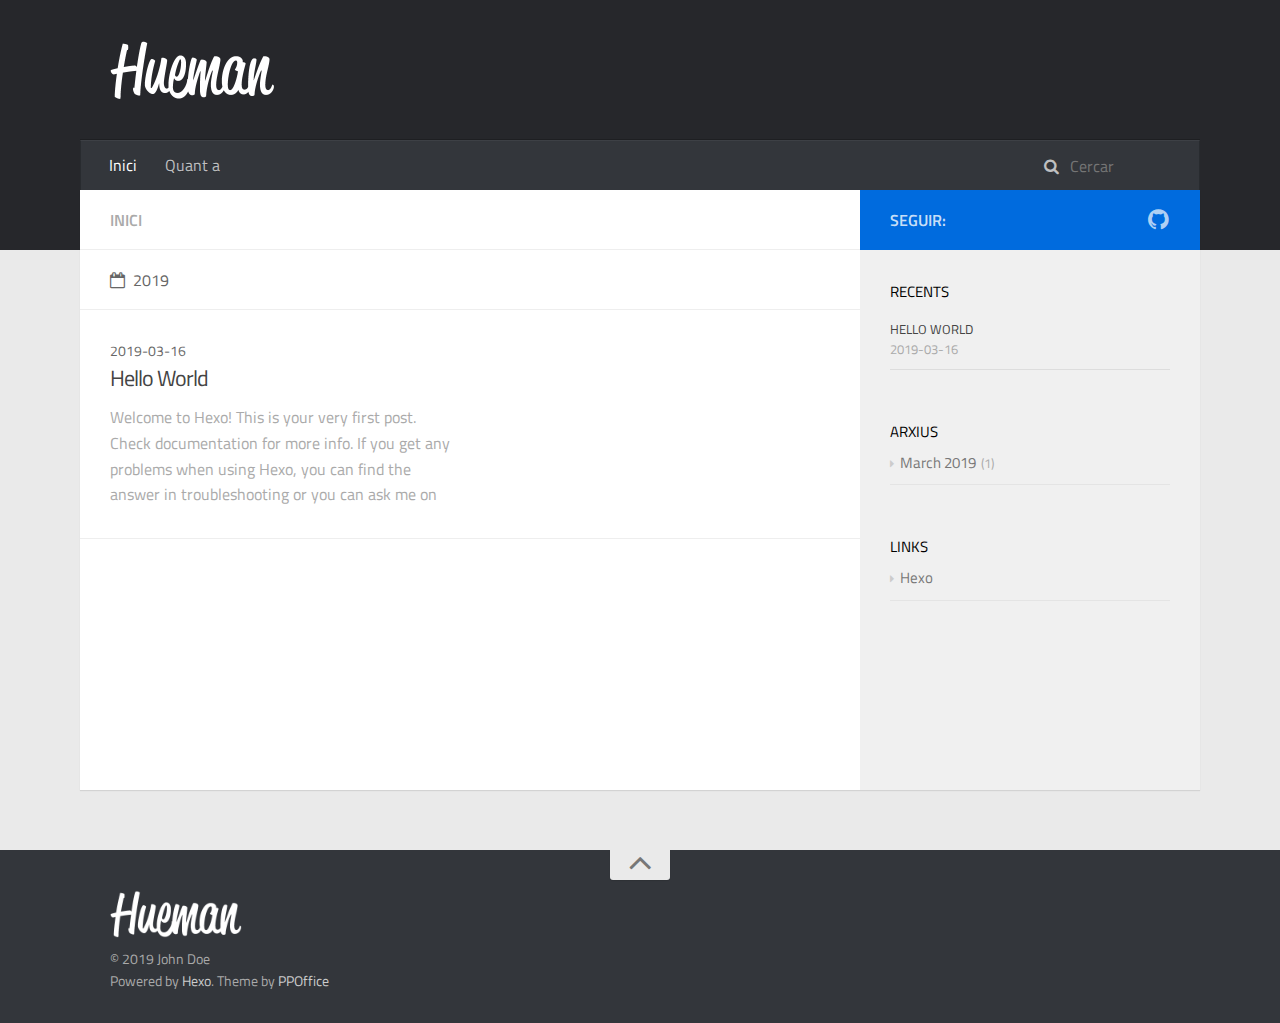
==== commit 4953a13a: "Site updated: 2019-03-16 19:53:22" ====
--- a/index.html
+++ b/index.html
@@ -22,8 +22,6 @@
 <meta name="twitter:description" content="Impossible is a word to be found only in the dictionary of fools. -- Napoleon">
     
 
-    
-        <link rel="alternate" href="/" title="阿榮的技術歷程" type="application/atom+xml">
     
 
     
@@ -152,25 +150,6 @@
         <article class="article article-summary">
     <div class="article-summary-inner">
         
-        <a href="/2019/03/16/hello-world/" class="thumbnail">
-    
-    
-        <span class="thumbnail-image thumbnail-none"></span>
-    
-    
-        
-<span class="comment-counter">
-    <i class="fa fa-comments-o"></i>
-    
-        <span class="disqus-comment-count" data-disqus-identifier data-disqus-url="http://yoursite.com/2019/03/16/hello-world/">0</span>
-    
-</span>
-
-
-    
-</a>
-
-        
         <div class="article-meta">
             <div class="category">
             
@@ -208,27 +187,9 @@
         <ul class="social-links">
             
                 
-                <li>
-                    <a class="social-tooltip" title="twitter" href="/" target="_blank" rel="noopener">
-                        <i class="icon fa fa-twitter"></i>
-                    </a>
-                </li>
-                
-            
-                
-                <li>
-                    <a class="social-tooltip" title="facebook" href="/" target="_blank" rel="noopener">
-                        <i class="icon fa fa-facebook"></i>
-                    </a>
-                </li>
-                
-            
-                
-                <li>
-                    <a class="social-tooltip" title="google-plus" href="/" target="_blank" rel="noopener">
-                        <i class="icon fa fa-google-plus"></i>
-                    </a>
-                </li>
+            
+                
+            
                 
             
                 
@@ -240,19 +201,7 @@
                 
             
                 
-                <li>
-                    <a class="social-tooltip" title="weibo" href="/" target="_blank" rel="noopener">
-                        <i class="icon fa fa-weibo"></i>
-                    </a>
-                </li>
-                
-            
-                
-                <li>
-                    <a class="social-tooltip" title="rss" href="/" target="_blank" rel="noopener">
-                        <i class="icon fa fa-rss"></i>
-                    </a>
-                </li>
+            
                 
             
         </ul>
@@ -268,20 +217,9 @@
     <div class="widget-wrap">
         <h3 class="widget-title">recents</h3>
         <div class="widget">
-            <ul id="recent-post" class>
+            <ul id="recent-post" class="no-thumbnail">
                 
                     <li>
-                        
-                        <div class="item-thumbnail">
-                            <a href="/2019/03/16/hello-world/" class="thumbnail">
-    
-    
-        <span class="thumbnail-image thumbnail-none"></span>
-    
-    
-</a>
-
-                        </div>
                         
                         <div class="item-inner">
                             <p class="item-category"></p>
@@ -361,7 +299,7 @@
         
     
     <script>
-    var disqus_shortname = 'hexo-theme-hueman';
+    var disqus_shortname = 'dean534';
     
     
     (function() {
--- a/css/style.css
+++ b/css/style.css
@@ -294,8 +294,8 @@
   box-sizing: border-box;
   -webkit-box-shadow: rgba(0,0,0,0.098) 0px 1px 1px 0px;
   box-shadow: rgba(0,0,0,0.098) 0px 1px 1px 0px;
-  padding-left: 340px;
-  background: url("images/s-left.png") repeat-y left 0;
+  padding-right: 340px;
+  background: url("images/s-left.png") repeat-y right 0;
 }
 .main-body-inner:before,
 .main-body-inner:after {
@@ -306,7 +306,7 @@
   clear: both;
 }
 #main {
-  float: right;
+  float: left;
   width: 100%;
   -webkit-box-sizing: border-box;
   -moz-box-sizing: border-box;
@@ -556,8 +556,8 @@
   display: none;
 }
 #sidebar {
-  float: left;
-  margin-left: -340px;
+  float: right;
+  margin-right: -340px;
   width: 340px;
 }
 #sidebar .sidebar-toggle {
@@ -1916,12 +1916,12 @@
     margin-top: -50px;
   }
   .main-body-inner {
-    padding-left: 50px;
-    background-position: -290px 0 !important;
+    padding-right: 50px;
+    background-position: -340px 0 !important;
   }
   .main-body-inner #sidebar {
-    left: 0;
-    background: url("images/s-left.png") repeat-y left 0;
+    right: 0;
+    background: url("images/s-left.png") repeat-y right 0;
     margin: 0;
     height: 100%;
     position: absolute;
@@ -1958,7 +1958,7 @@
     font-family: fontawesome;
   }
   .main-body-inner #sidebar .sidebar-toggle .toggle:before {
-    content: '\f101';
+    content: '\f100';
   }
   .main-body-inner #sidebar .sidebar-top {
     padding: 10px 30px;
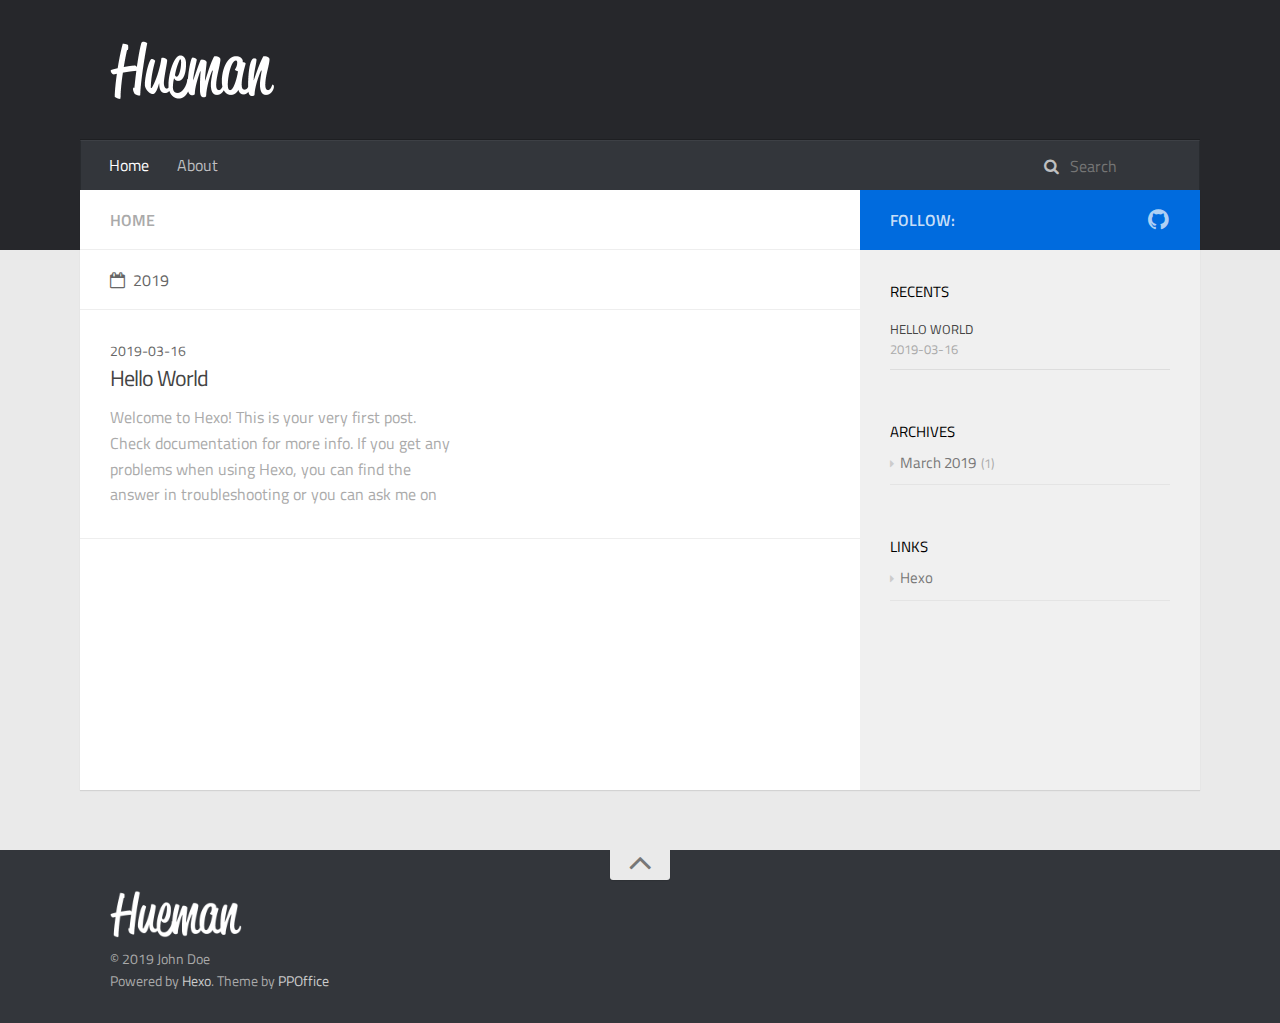
==== commit 628ed073: "Site updated: 2019-03-16 19:58:32" ====
--- a/index.html
+++ b/index.html
@@ -16,7 +16,7 @@
 <meta property="og:url" content="http://yoursite.com/index.html">
 <meta property="og:site_name" content="阿榮的技術歷程">
 <meta property="og:description" content="Impossible is a word to be found only in the dictionary of fools. -- Napoleon">
-<meta property="og:locale" content="default">
+<meta property="og:locale" content="zn-TW">
 <meta name="twitter:card" content="summary">
 <meta name="twitter:title" content="阿榮的技術歷程">
 <meta name="twitter:description" content="Impossible is a word to be found only in the dictionary of fools. -- Napoleon">
@@ -40,6 +40,18 @@
     
         <link rel="stylesheet" href="/libs/justified-gallery/justifiedGallery.min.css">
     
+    
+        <script type="text/javascript">
+(function(i,s,o,g,r,a,m) {i['GoogleAnalyticsObject']=r;i[r]=i[r]||function() {
+(i[r].q=i[r].q||[]).push(arguments)},i[r].l=1*new Date();a=s.createElement(o),
+m=s.getElementsByTagName(o)[0];a.async=1;a.src=g;m.parentNode.insertBefore(a,m)
+})(window,document,'script','//www.google-analytics.com/analytics.js','ga');
+
+ga('create', 'UA-135549023-1', 'auto');
+ga('send', 'pageview');
+
+</script>
+
     
     
 
@@ -64,13 +76,13 @@
                         <ul id="main-nav">
                             
                                 <li class="main-nav-list-item">
-                                    <a class="main-nav-list-link" href="/">Inici</a>
+                                    <a class="main-nav-list-link" href="/">Home</a>
                                 </li>
                             
                                         
                                     
                                 <li class="main-nav-list-item">
-                                    <a class="main-nav-list-link" href="/about/index.html">Quant a</a>
+                                    <a class="main-nav-list-link" href="/about/index.html">About</a>
                                 </li>
                             
                         </ul>
@@ -78,7 +90,7 @@
                             <div id="search-form-wrap">
 
     <form class="search-form">
-        <input type="text" class="ins-search-input search-form-input" placeholder="Cercar">
+        <input type="text" class="ins-search-input search-form-input" placeholder="Search">
         <button type="submit" class="search-form-submit"></button>
     </form>
     <div class="ins-search">
@@ -99,8 +111,8 @@
         TRANSLATION: {
             POSTS: 'Posts',
             PAGES: 'Pages',
-            CATEGORIES: 'categories',
-            TAGS: 'etiquetes',
+            CATEGORIES: 'Categories',
+            TAGS: 'Tags',
             UNTITLED: '(Untitled)',
         },
         ROOT_URL: '/',
@@ -126,7 +138,7 @@
                         <div class="main-body-header">
     <h1 class="header">
     
-    <em class="page-title-link" data-url="home">Inici</em>
+    <em class="page-title-link" data-url="home">Home</em>
     </h1>
 </div>
 
@@ -183,7 +195,7 @@
                     <aside id="sidebar">
     <a class="sidebar-toggle" title="Expand Sidebar"><i class="toggle icon"></i></a>
     <div class="sidebar-top">
-        <p>seguir:</p>
+        <p>follow:</p>
         <ul class="social-links">
             
                 
@@ -238,7 +250,7 @@
             
                 
     <div class="widget-wrap widget-list">
-        <h3 class="widget-title">arxius</h3>
+        <h3 class="widget-title">archives</h3>
         <div class="widget">
             <ul class="archive-list"><li class="archive-list-item"><a class="archive-list-link" href="/archives/2019/03/">March 2019</a><span class="archive-list-count">1</span></li></ul>
         </div>
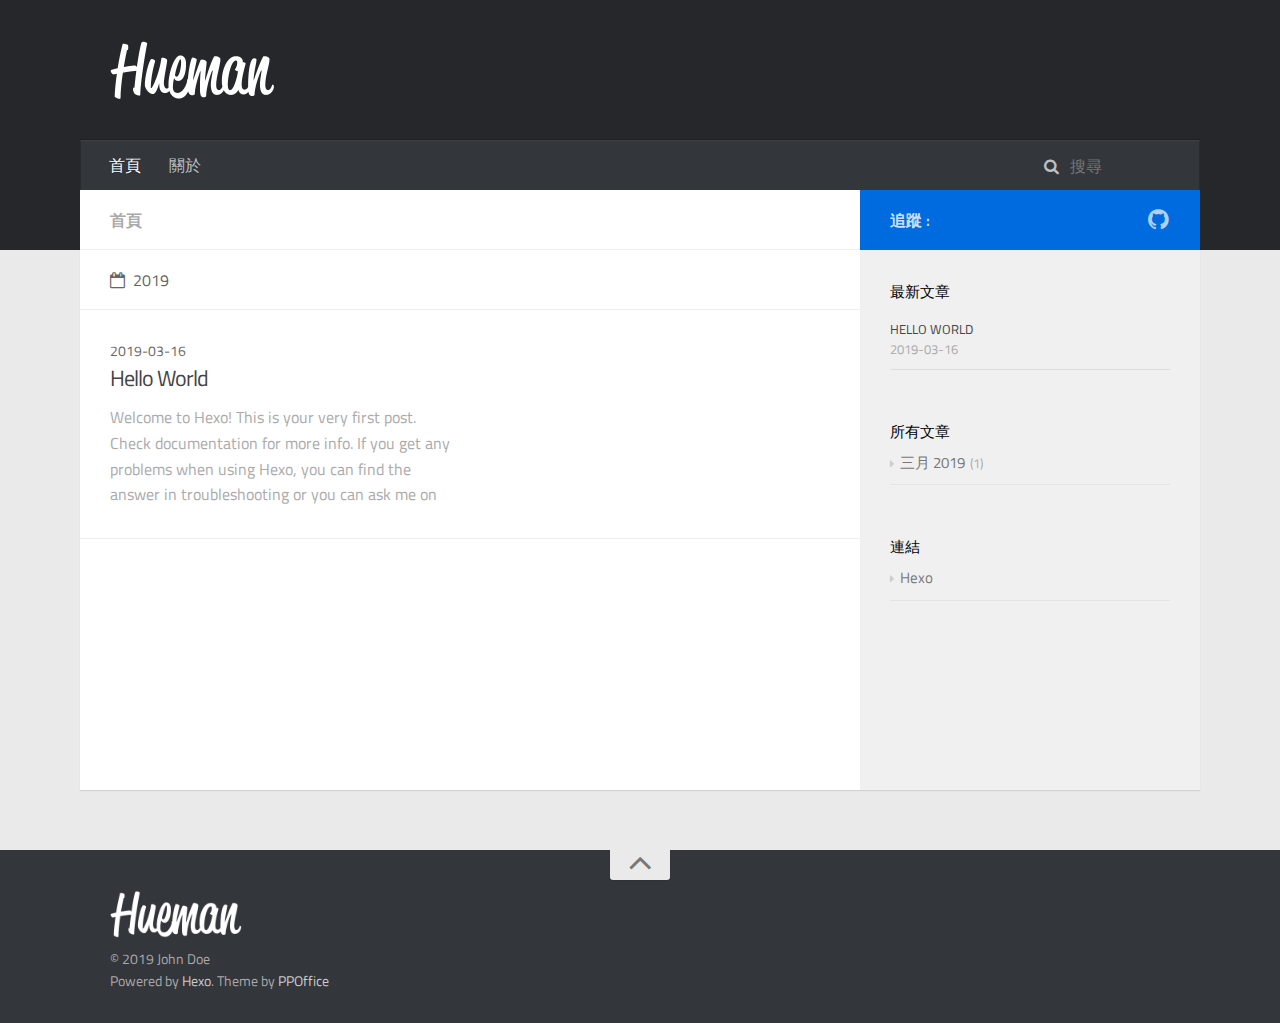
==== commit 4757b8c1: "Site updated: 2019-03-16 20:02:51" ====
--- a/index.html
+++ b/index.html
@@ -16,7 +16,7 @@
 <meta property="og:url" content="http://yoursite.com/index.html">
 <meta property="og:site_name" content="阿榮的技術歷程">
 <meta property="og:description" content="Impossible is a word to be found only in the dictionary of fools. -- Napoleon">
-<meta property="og:locale" content="zn-TW">
+<meta property="og:locale" content="zh-TW">
 <meta name="twitter:card" content="summary">
 <meta name="twitter:title" content="阿榮的技術歷程">
 <meta name="twitter:description" content="Impossible is a word to be found only in the dictionary of fools. -- Napoleon">
@@ -76,13 +76,13 @@
                         <ul id="main-nav">
                             
                                 <li class="main-nav-list-item">
-                                    <a class="main-nav-list-link" href="/">Home</a>
+                                    <a class="main-nav-list-link" href="/">首頁</a>
                                 </li>
                             
                                         
                                     
                                 <li class="main-nav-list-item">
-                                    <a class="main-nav-list-link" href="/about/index.html">About</a>
+                                    <a class="main-nav-list-link" href="/about/index.html">關於</a>
                                 </li>
                             
                         </ul>
@@ -90,14 +90,14 @@
                             <div id="search-form-wrap">
 
     <form class="search-form">
-        <input type="text" class="ins-search-input search-form-input" placeholder="Search">
+        <input type="text" class="ins-search-input search-form-input" placeholder="搜尋">
         <button type="submit" class="search-form-submit"></button>
     </form>
     <div class="ins-search">
     <div class="ins-search-mask"></div>
     <div class="ins-search-container">
         <div class="ins-input-wrapper">
-            <input type="text" class="ins-search-input" placeholder="Type something...">
+            <input type="text" class="ins-search-input" placeholder="輸入關鍵字...">
             <span class="ins-close ins-selectable"><i class="fa fa-times-circle"></i></span>
         </div>
         <div class="ins-section-wrapper">
@@ -109,11 +109,11 @@
 (function (window) {
     var INSIGHT_CONFIG = {
         TRANSLATION: {
-            POSTS: 'Posts',
-            PAGES: 'Pages',
-            CATEGORIES: 'Categories',
-            TAGS: 'Tags',
-            UNTITLED: '(Untitled)',
+            POSTS: '文章',
+            PAGES: '頁面',
+            CATEGORIES: '分類',
+            TAGS: '標籤',
+            UNTITLED: '(未命名)',
         },
         ROOT_URL: '/',
         CONTENT_URL: '/content.json',
@@ -138,7 +138,7 @@
                         <div class="main-body-header">
     <h1 class="header">
     
-    <em class="page-title-link" data-url="home">Home</em>
+    <em class="page-title-link" data-url="home">首頁</em>
     </h1>
 </div>
 
@@ -195,7 +195,7 @@
                     <aside id="sidebar">
     <a class="sidebar-toggle" title="Expand Sidebar"><i class="toggle icon"></i></a>
     <div class="sidebar-top">
-        <p>follow:</p>
+        <p>追蹤 :</p>
         <ul class="social-links">
             
                 
@@ -206,7 +206,7 @@
             
                 
                 <li>
-                    <a class="social-tooltip" title="github" href="https://github.com/ppoffice/hexo-theme-hueman" target="_blank" rel="noopener">
+                    <a class="social-tooltip" title="github" href="https://github.com/dean534" target="_blank" rel="noopener">
                         <i class="icon fa fa-github"></i>
                     </a>
                 </li>
@@ -227,7 +227,7 @@
             
                 
     <div class="widget-wrap">
-        <h3 class="widget-title">recents</h3>
+        <h3 class="widget-title">最新文章</h3>
         <div class="widget">
             <ul id="recent-post" class="no-thumbnail">
                 
@@ -250,9 +250,9 @@
             
                 
     <div class="widget-wrap widget-list">
-        <h3 class="widget-title">archives</h3>
+        <h3 class="widget-title">所有文章</h3>
         <div class="widget">
-            <ul class="archive-list"><li class="archive-list-item"><a class="archive-list-link" href="/archives/2019/03/">March 2019</a><span class="archive-list-count">1</span></li></ul>
+            <ul class="archive-list"><li class="archive-list-item"><a class="archive-list-link" href="/archives/2019/03/">三月 2019</a><span class="archive-list-count">1</span></li></ul>
         </div>
     </div>
 
@@ -266,7 +266,7 @@
             
                 
     <div class="widget-wrap widget-list">
-        <h3 class="widget-title">links</h3>
+        <h3 class="widget-title">連結</h3>
         <div class="widget">
             <ul>
                 
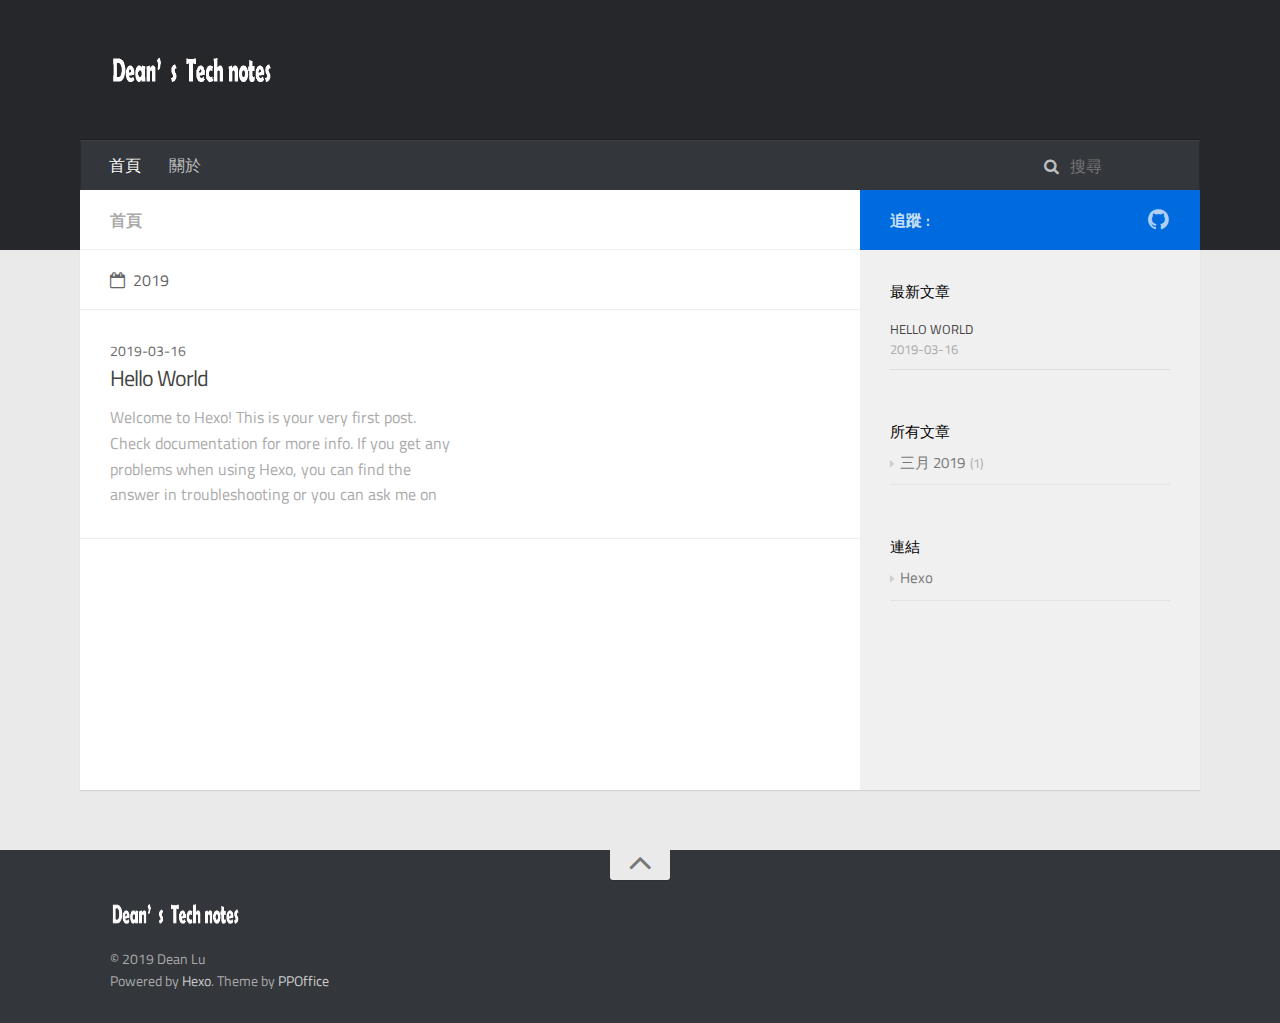
==== commit 0af629f1: "Site updated: 2019-03-16 20:30:56" ====
--- a/index.html
+++ b/index.html
@@ -82,7 +82,7 @@
                                         
                                     
                                 <li class="main-nav-list-item">
-                                    <a class="main-nav-list-link" href="/about/index.html">關於</a>
+                                    <a class="main-nav-list-link" href="/">關於</a>
                                 </li>
                             
                         </ul>
@@ -295,7 +295,7 @@
                 <h1 class="logo-wrap">
                     <a href="/" class="logo"></a>
                 </h1>
-                <p>&copy; 2019 John Doe</p>
+                <p>&copy; 2019 Dean Lu</p>
                 <p>Powered by <a href="//hexo.io/" target="_blank">Hexo</a>. Theme by <a href="//github.com/ppoffice" target="_blank">PPOffice</a></p>
             </div>
             <div class="footer-plugins">
--- a/css/style.css
+++ b/css/style.css
@@ -276,7 +276,7 @@
   padding: 10px 0;
   width: 165px;
   height: 60px;
-  background-image: url("images/logo-header.png");
+  background-image: url("images/logo-header-1.png");
   background-position: 0px 10px;
   background-repeat: no-repeat;
   -webkit-background-size: 165px 60px;
